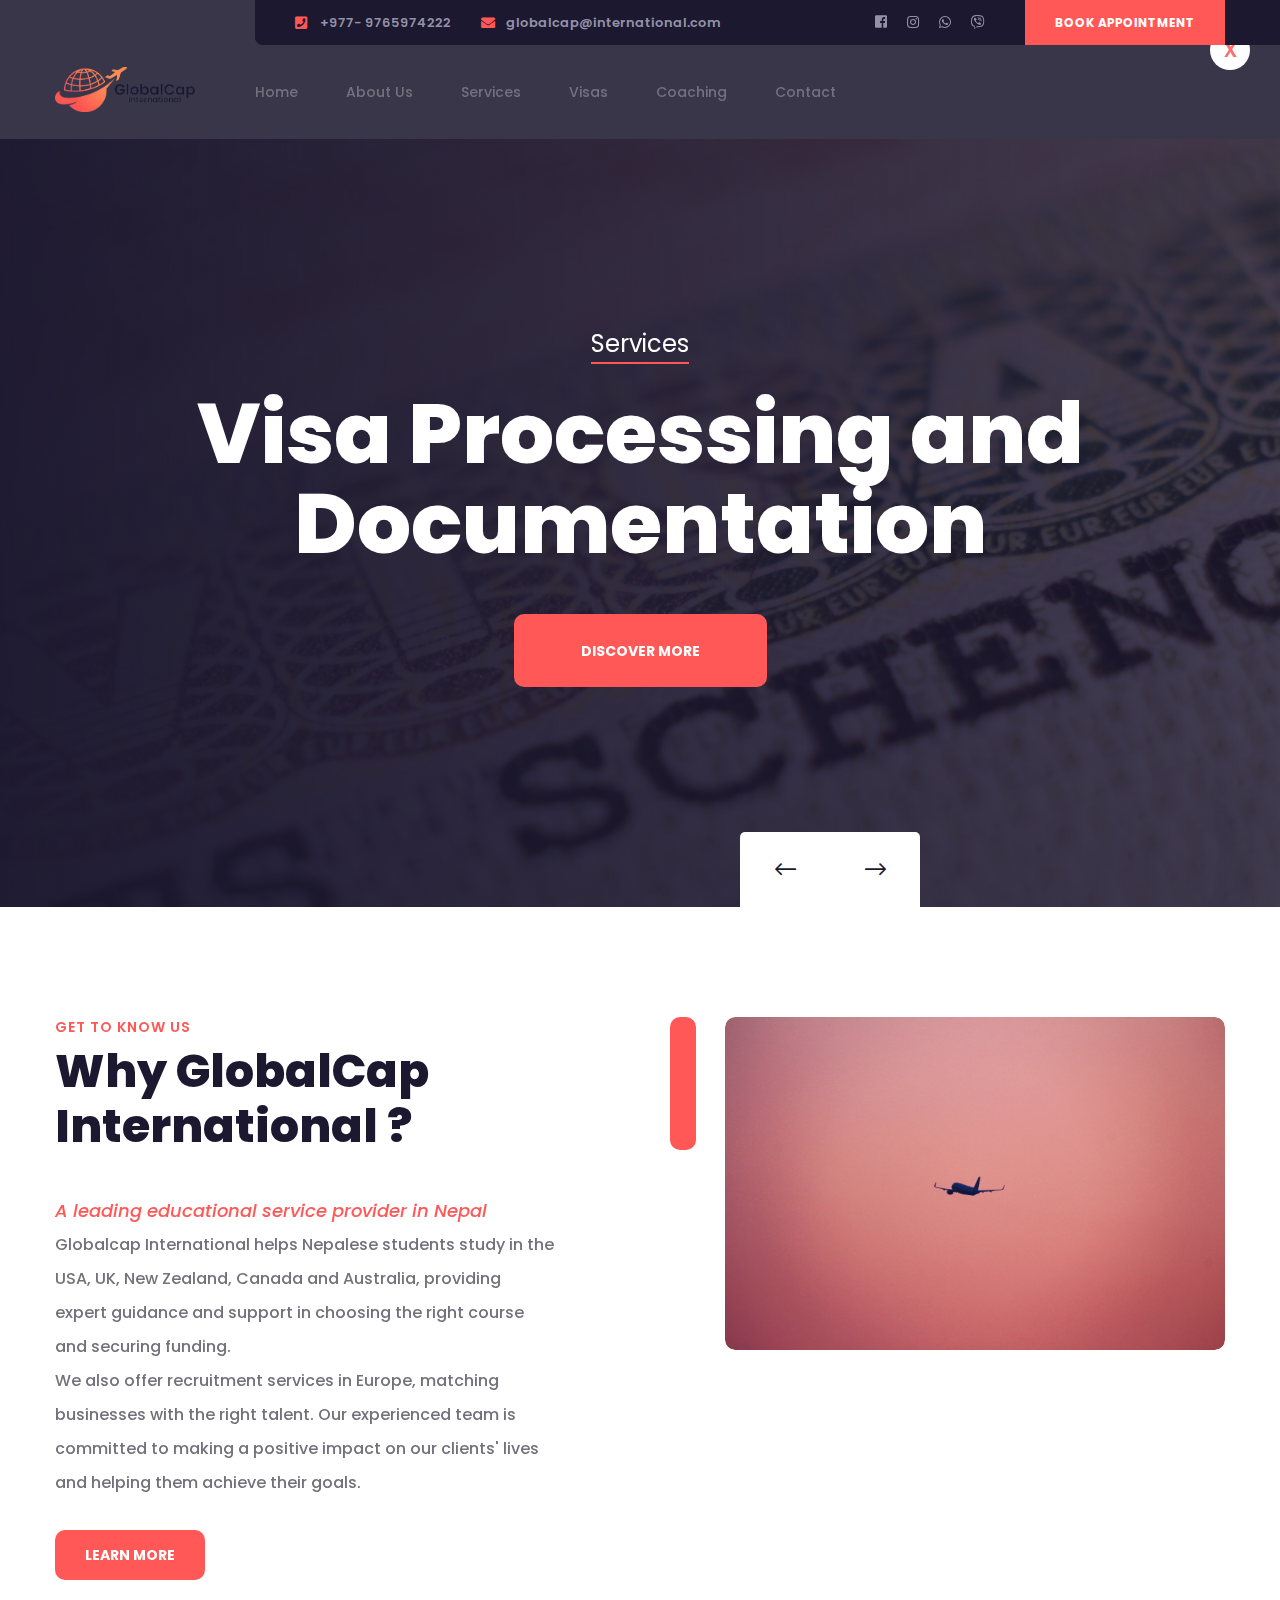
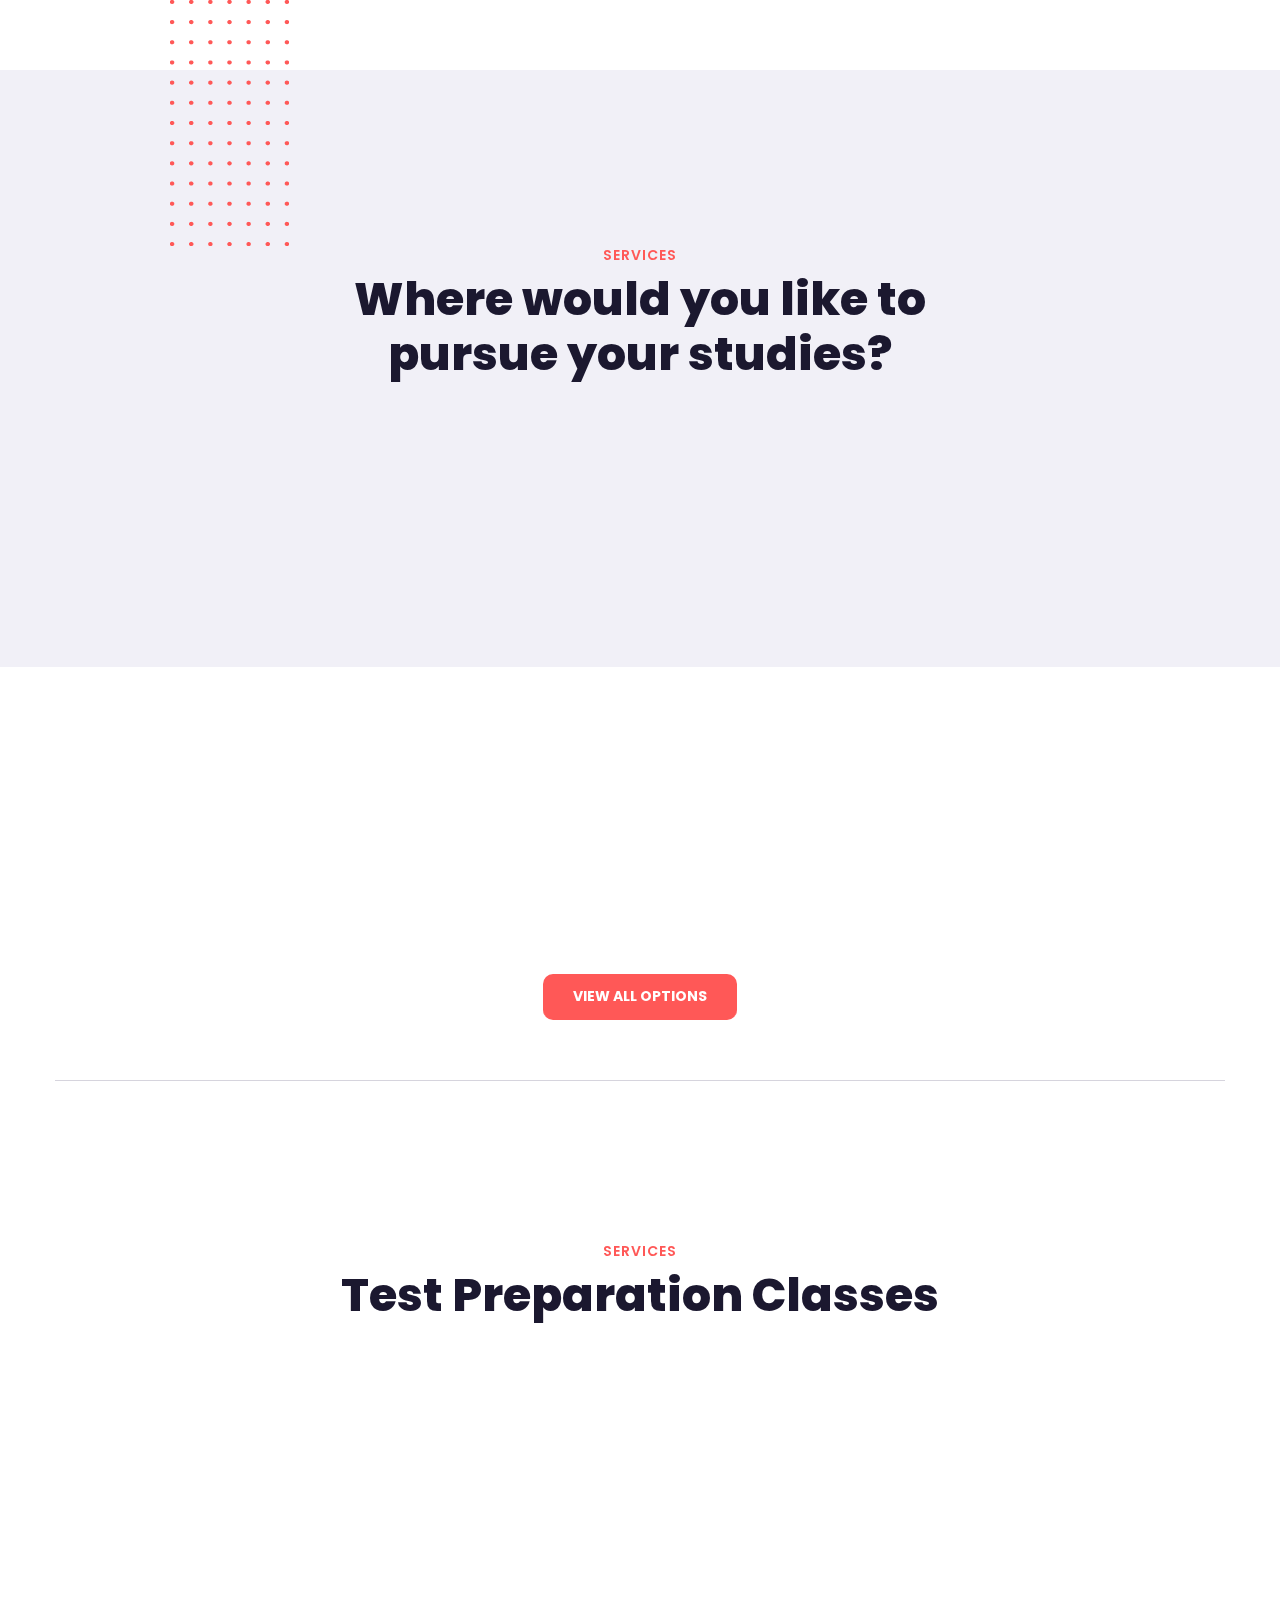
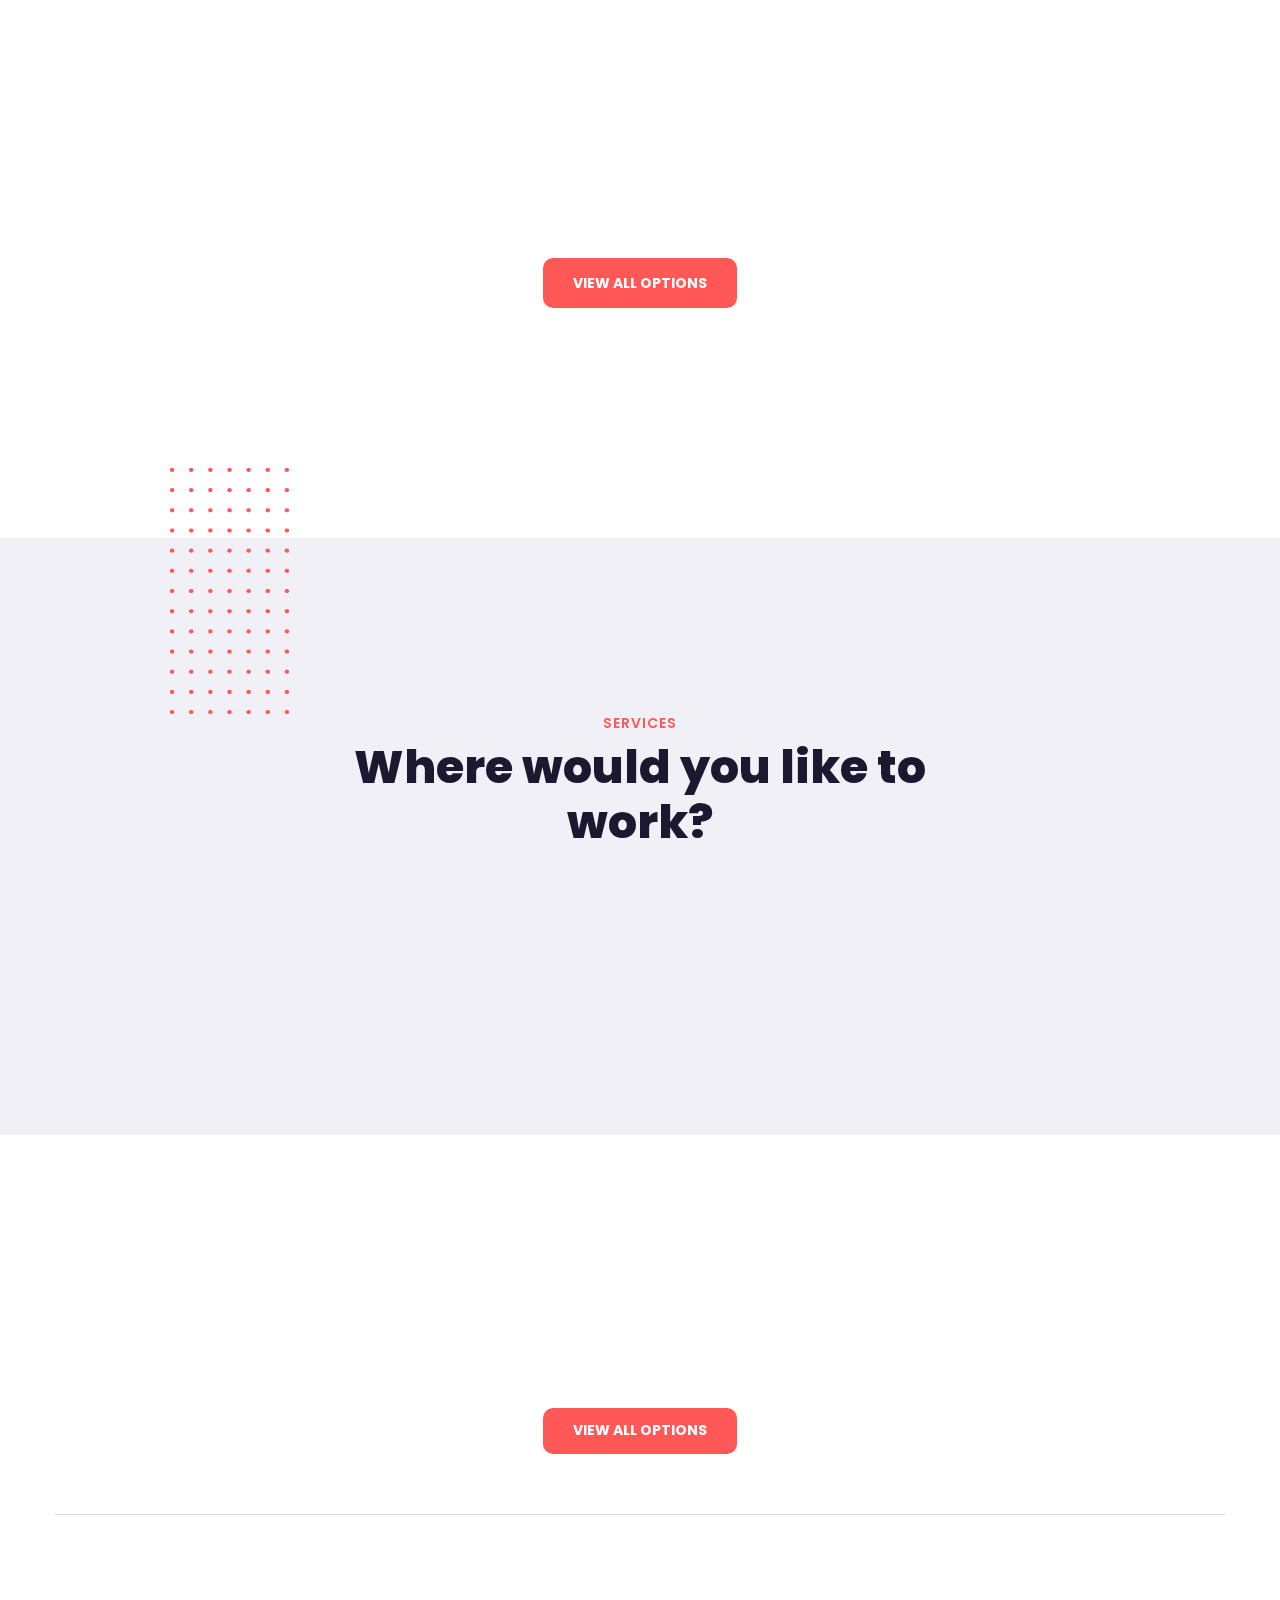
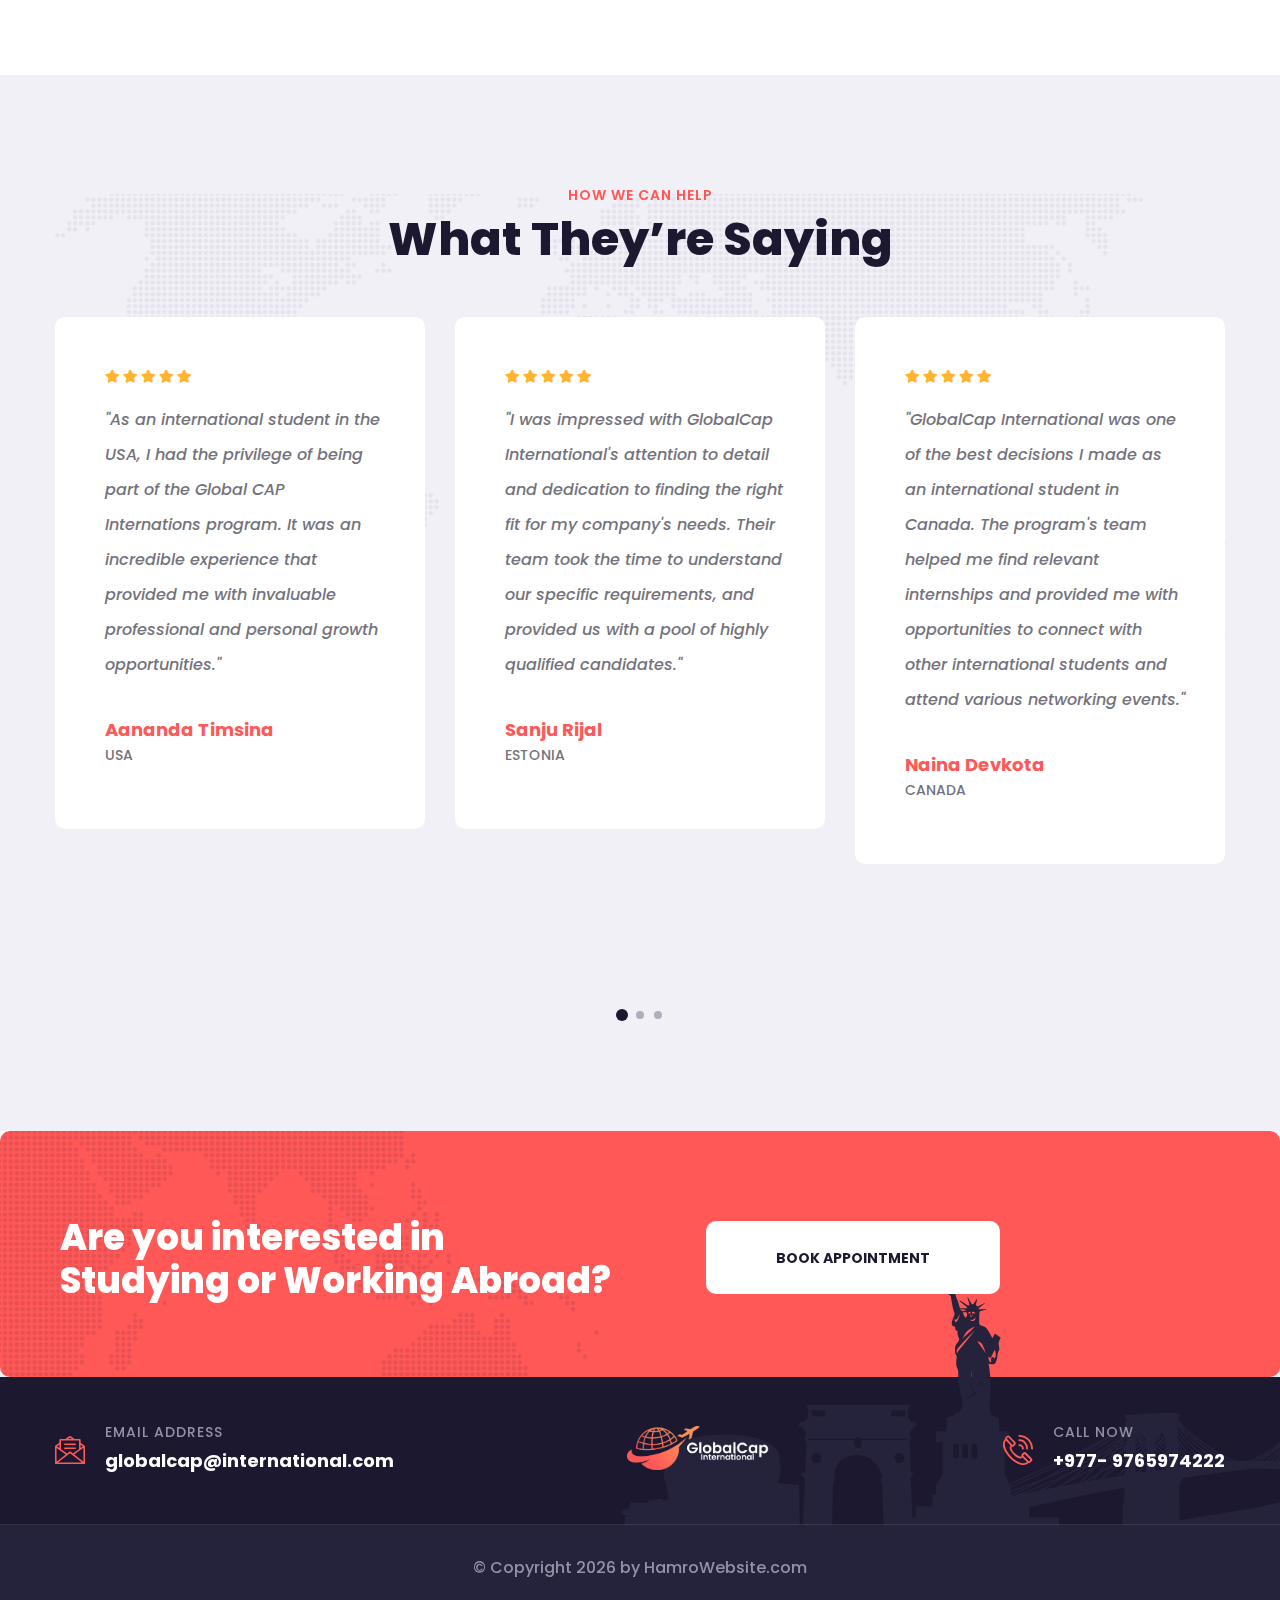
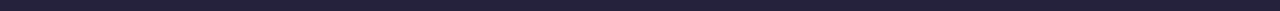
==== index.html @ 9d49ee73 "deployed" ====
<!DOCTYPE html>
<html lang="en">

<head>
    <meta charset="utf-8">
    <meta http-equiv="X-UA-Compatible" content="IE=edge">
    <meta name="viewport" content="width=device-width, initial-scale=1.0, maximum-scale=1.0, user-scalable=0">

    <title>GlobalCap International Pvt Ltd</title>

    <!-- Fav Icon -->
    <link rel="icon" href="assets/images/favicon.ico" type="image/x-icon">

    <!-- Google Fonts -->
    <link
        href="https://fonts.googleapis.com/css2?family=Poppins:ital,wght@0,300;0,400;0,500;0,600;0,700;0,800;0,900;1,300;1,400;1,500;1,600;1,700;1,800;1,900&display=swap"
        rel="stylesheet">

    <!-- Stylesheets -->
    <link href="assets/css/font-awesome-all.css" rel="stylesheet">
    <link href="assets/css/flaticon.css" rel="stylesheet">
    <link href="assets/css/owl.css" rel="stylesheet">
    <link href="assets/css/bootstrap.css" rel="stylesheet">
    <link href="assets/css/jquery.fancybox.min.css" rel="stylesheet">
    <link href="assets/css/animate.css" rel="stylesheet">
    <link href="assets/css/color.css" rel="stylesheet">
    <link href="assets/css/global.css" rel="stylesheet">
    <link href="assets/css/elpath.css" rel="stylesheet">
    <link href="assets/css/style.css" rel="stylesheet">
    <link href="assets/css/responsive.css" rel="stylesheet">

</head>


<!-- page wrapper -->

<body>

    <div class="boxed_wrapper">


        <!-- preloader -->
        <div class="loader-wrap">
            <div class="preloader">
                <div class="preloader-close">x</div>
                <div id="handle-preloader" class="handle-preloader">
                    <div class="animation-preloader">
                        <div class="spinner"></div>
                        <div class="txt-loading">
                            <span data-text-preloader="g" class="letters-loading">
                                g
                            </span>
                            <span data-text-preloader="l" class="letters-loading">
                                l
                            </span>
                            <span data-text-preloader="o" class="letters-loading">
                                o
                            </span>
                            <span data-text-preloader="b" class="letters-loading">
                                b
                            </span>
                            <span data-text-preloader="a" class="letters-loading">
                                a
                            </span>
                            <span data-text-preloader="l" class="letters-loading">
                                l
                            </span>
                            <span data-text-preloader="c" class="letters-loading">
                                c
                            </span>
                            <span data-text-preloader="a" class="letters-loading">
                                a
                            </span>
                            <span data-text-preloader="p" class="letters-loading">
                                p
                            </span>
                        </div>
                    </div>
                </div>
            </div>
        </div>
        <!-- preloader end -->



        <!-- main header -->
        <header class="main-header">
            <div class="auto-container">
                <!-- header-top -->
                <div class="header-top">
                    <div class="top-inner clearfix">
                        <div class="left-column pull-left">
                            <ul class="info-list clearfix">
                                <li><i class="fas fa-phone-square"></i><a href="tel:+9779851166993">+977-
                                        9765974222</a>
                                </li>
                                <li><i class="fas fa-envelope"></i><a
                                        href="mailto:needhelp@company.com">globalcap@international.com</a></li>
                            </ul>
                        </div>

                        <div class="right-column pull-right">
                            <ul class="social-links clearfix">
                                <li><a href="https://www.facebook.com/profile.php?id=100090061052007"><span
                                            class="fab fa-facebook-square"></span></a></li>
                                <li><a href="#"><span class="fab fa-instagram"></span></a></li>
                                <li><a href="https://wa.me/9779851166993"><span class="fab fa-whatsapp"></span></a></li>
                                <li><a href="viber://add?number=9779851166993"><span class="fab fa-viber"></span></a>
                                </li>
                            </ul>
                            <div class="btn-box"><a href="contact.html">Book Appointment</a></div>
                        </div>
                    </div>
                </div>
                <!-- header-lower -->
                <div class="header-lower">
                    <div class="outer-box clearfix">
                        <div class="logo-box">
                            <figure class="logo"><a href="index.html"><img src="assets/images/logo.png" alt=""></a>
                            </figure>
                        </div>
                        <div class="menu-area clearfix">
                            <!--Mobile Navigation Toggler-->
                            <div class="mobile-nav-toggler">
                                <i class="icon-bar"></i>
                                <i class="icon-bar"></i>
                                <i class="icon-bar"></i>
                            </div>
                            <nav class="main-menu navbar-expand-md navbar-light">
                                <div class="collapse navbar-collapse show clearfix" id="navbarSupportedContent">
                                    <ul class="navigation clearfix">
                                        <li><a href="index.html">Home</a></li>
                                        <li><a href="about.html">About Us</a></li>
                                        <li class="dropdown"><a href="#">Services</a>
                                            <ul>
                                                <li class="dropdown"><a href="#">For Students</a>
                                                    <ul>
                                                        <li><a href="coaching.html">Coaching</a>
                                                        </li>
                                                        <li><a href="venue_for_students.html">Venue for Students</a>
                                                        </li>
                                                        <li><a href="student_visa.html">Visa Assistance</a></li>
                                                    </ul>
                                                </li>
                                                <li class="dropdown"><a href="#">For Workers</a>
                                                    <ul>
                                                        <li><a href="work_in_european.html">Work in European
                                                                Countries</a></li>
                                                        <li><a href="work_visa.html">Visa Assistance</a></li>
                                                    </ul>
                                                </li>
                                            </ul>
                                        </li>
                                        <li class="dropdown"><a href="business_visa.html">Visas</a>
                                            <ul>
                                                <li><a href="business_visa.html">Business Visa</a></li>
                                                <li><a href="student_visa.html">Students Visa</a></li>
                                                <li><a href="work_visa.html">Work Visa</a></li>
                                                <li><a href="family_visa.html">Family Visa</a></li>
                                                <li><a href="tourist_visa.html">Tourists Visa</a></li>
                                            </ul>
                                        </li>
                                        <li><a href="coaching.html">Coaching</a>
                                        </li>
                                        <li><a href="contact.html">Contact</a></li>
                                    </ul>
                                </div>
                            </nav>
                        </div>
                    </div>
                </div>
            </div>

            <!--sticky Header-->
            <div class="sticky-header">
                <div class="auto-container">
                    <div class="outer-box clearfix">
                        <div class="logo-box pull-left">
                            <figure class="logo"><a href="index.html"><img src="assets/images/logo.png" alt=""></a>
                            </figure>
                        </div>
                        <div class="menu-area clearfix pull-right">
                            <nav class="main-menu clearfix">
                                <!--Keep This Empty / Menu will come through Javascript-->
                            </nav>
                        </div>
                    </div>
                </div>
            </div>
        </header>
        <!-- main-header end -->


        <!-- Mobile Menu  -->
        <div class="mobile-menu">
            <div class="menu-backdrop"></div>
            <div class="close-btn"><i class="fas fa-times"></i></div>

            <nav class="menu-box">
                <div class="nav-logo"><a href="index.html"><img src="assets/images/logo-2.png" alt="logo"
                            title="globalcap"></a>
                </div>
                <div class="menu-outer"><!--Here Menu Will Come Automatically Via Javascript / Same Menu as in Header-->
                </div>
                <div class="contact-info">
                    <h4>Contact Info</h4>
                    <ul>
                        <li>M9X2+RVM, Sleshmantak Street, Kathmandu 44600</li>
                        <li><a href="tel:+977 9851166993">
                                +977- 9851166993</a></li>
                        <li><a href="mailto:globalcap@international.com">globalcap@international.com</a></li>
                    </ul>
                </div>
                <div class="social-links">
                    <ul class="clearfix">
                        <li><a href="https://www.facebook.com/profile.php?id=100090061052007"><span
                                    class="fab fa-facebook-square"></span></a></li>
                        <li><a href="#"><span class="fab fa-instagram"></span></a></li>
                        <li><a href="https://wa.me/9779851166993"><span class="fab fa-whatsapp"></span></a></li>
                        <li><a href="viber://add?number=9779851166993"><span class="fab fa-viber"></span></a>
                    </ul>
                </div>
            </nav>
        </div><!-- End Mobile Menu -->


        <!-- banner-section -->
        <section class="banner-section centred p_relative">
            <div class="banner-carousel owl-theme owl-carousel owl-dots-none">


                <div class="slide-item p_relative pt_190 pb_220">
                    <div class="image-layer p_absolute" style="background-image:url(assets/images/banner/visa.jpg)">
                    </div>
                    <div class="auto-container">
                        <div class="content-box p_relative d_block z_5">
                            <h3 class="p_relative d_iblock fw_normal fs_24 lh_30 color-white pb_3 mb_25">Services</h3>
                            <h1 class="color-white d_block fs_85 lh_90 mb_45 fw_exbold">Visa Processing and
                                Documentation</h1>
                            <div class="btn-box clearfix">
                                <a href="service.html" class="theme-btn btn-one">discover more</a>
                            </div>
                        </div>
                    </div>
                </div>
                <div class="slide-item p_relative pt_190 pb_220">
                    <div class="image-layer p_absolute" style="background-image:url(assets/images/banner/test.jpg)">
                    </div>
                    <div class="auto-container">
                        <div class="content-box p_relative d_block z_5">
                            <h3 class="p_relative d_iblock fw_normal fs_24 lh_30 color-white pb_3 mb_25">Services</h3>
                            <h1 class="color-white d_block fs_85 lh_90 mb_45 fw_exbold">Best Test Preparation Classes
                            </h1>
                            <div class="btn-box clearfix">
                                <a href="service.html" class="theme-btn btn-one">discover more</a>
                            </div>

                        </div>
                    </div>
                </div>
                <div class="slide-item p_relative pt_190 pb_220">
                    <div class="image-layer p_absolute" style="background-image:url(assets/images/banner/work.jpg)">
                    </div>
                    <div class="auto-container">
                        <div class="content-box p_relative d_block z_5">
                            <h3 class="p_relative d_iblock fw_normal fs_24 lh_30 color-white pb_3 mb_25">Services</h3>
                            <h1 class="color-white d_block fs_85 lh_90 mb_45 fw_exbold">Working Abroad
                            </h1>
                            <div class="btn-box clearfix">
                                <a href="service.html" class="theme-btn btn-one">discover more</a>
                            </div>

                        </div>
                    </div>
                </div>
            </div>
        </section>
        <!-- banner-section end -->



        <!-- about-section -->
        <section class="about-section p_relative pt_110">

            <div class="auto-container">
                <div class="row clearfix">
                    <div class="col-lg-6 col-md-12 col-sm-12 content-column">
                        <div class="content_block_1">
                            <div class="content-box p_relative d_block mr_70 pb_90">
                                <div class="sec-title p_relative d_block mb_40">
                                    <span class="p_relative d_block fs_14 lh_20 fw_sbold theme-color mb_7">Get to know
                                        us</span>
                                    <h2 class="p_relative d_block lh_55 fw_exbold">Why GlobalCap International ?
                                    </h2>
                                </div>
                                <div class="text p_relative d_block mb_30">
                                    <h5 class="fs_18 fw_medium theme-color">A leading educational service provider
                                        in Nepal</h5>
                                    <p>Globalcap International helps Nepalese students study in the USA, UK, New
                                        Zealand, Canada and Australia, providing expert guidance and support in choosing
                                        the
                                        right course and securing funding. </p>
                                    <p>We also offer recruitment services in Europe,
                                        matching businesses with the right talent. Our experienced team is committed to
                                        making a positive impact on our clients' lives and helping them achieve their
                                        goals.</p>

                                </div>
                                <a href="#" class="theme-btn btn-one">Learn More</a>
                            </div>
                        </div>
                    </div>
                    <div class="col-lg-6 col-md-12 col-sm-12 image-column">
                        <div class="image_block_1">
                            <div class="image-box p_relative d_block pl_70">
                                <figure class="image p_relative d_block image-1 b_radius_10 tran_5"><img
                                        src="assets/images/resource/about-1.jpg" alt=""></figure>
                            </div>
                        </div>
                    </div>
                </div>
            </div>
        </section>
        <!-- about-section end -->
        <!-- service-section -->
        <section class="service-section p_relative pt_175 pb_110">
            <div class="pattern-layer p_absolute l_170" style="background-image: url(assets/images/shape/shape-2.png);">
            </div>
            <div class="bg-layer p_absolute l_0 t_0"></div>
            <div class="auto-container">
                <div class="inner-container p_relative pb_60 mb_50">
                    <div class="sec-title p_relative d_block mb_40 centred">
                        <span class="p_relative d_block fs_14 lh_20 fw_sbold theme-color mb_7">Services</span>
                        <h2 class="p_relative d_block lh_55 fw_exbold">Where would you like to <br />pursue your
                            studies?</h2>
                    </div>
                    <div class="row clearfix mb_45">
                        <div class="col-lg-4 col-md-6 col-sm-12 service-block">
                            <div class="service-block-one wow fadeInUp animated" data-wow-delay="00ms"
                                data-wow-duration="1500ms">
                                <div class="inner-box p_relative d_block b_radius_10">
                                    <figure class="image-box p_relative d_block"><img
                                            src="assets/images/resource/service-1.jpg" alt="skilled and unskilled">
                                    </figure>
                                    <div class="lower-content p_relative d_block pt_25 pr_30 pb_30 pl_40">

                                        <h3 class="d_block fs_24 lh_30 mb_25"><a href="#"
                                                class="d_iblock black-color hov-color">Study in USA</a></h3>
                                        <p class="mb_15">USA is the top-most choice for international students who wish
                                            to pursue an Bachelors or MS degree abroad.
                                        </p>
                                    </div>
                                </div>
                            </div>
                        </div>
                        <div class="col-lg-4 col-md-6 col-sm-12 service-block">
                            <div class="service-block-one wow fadeInUp animated" data-wow-delay="300ms"
                                data-wow-duration="1500ms">
                                <div class="inner-box p_relative d_block b_radius_10">
                                    <figure class="image-box p_relative d_block"><img
                                            src="assets/images/resource/service-2.jpg" alt="adminstrative"></figure>
                                    <div class="lower-content p_relative d_block pt_25 pr_30 pb_30 pl_40">
                                        <h3 class="d_block fs_24 lh_30 mb_25"><a href="#"
                                                class="d_iblock black-color hov-color">Study in Canada</a></h3>
                                        <p class="mb_15">Canada has become a centre of attraction for Nepali students
                                            due to the favourable climate for living and studies.</p>
                                    </div>
                                </div>
                            </div>
                        </div>
                        <div class="col-lg-4 col-md-6 col-sm-12 service-block">
                            <div class="service-block-one wow fadeInUp animated" data-wow-delay="600ms"
                                data-wow-duration="1500ms">
                                <div class="inner-box p_relative d_block b_radius_10">
                                    <figure class="image-box p_relative d_block"><img
                                            src="assets/images/resource/service-3.jpg" alt="professional"></figure>
                                    <div class="lower-content p_relative d_block pt_25 pr_30 pb_30 pl_40">
                                        <h3 class="d_block fs_24 lh_30 mb_25"><a href="#"
                                                class="d_iblock black-color hov-color">Study in Australia</a></h3>
                                        <p class="mb_15">Australia is a safe place to study and live for international
                                            students. In fact, it is home to some of the liveable cities in the world.
                                        </p>
                                    </div>
                                </div>
                            </div>
                        </div>
                    </div>

                    <div class="more-text centred "> <a href="venue_for_students.html" class="theme-btn btn-one">View
                            all Options</a></a>
                    </div>
                </div>
        </section>

        <!-- coaching-section -->
        <section class="coaching-section p_relative pb_120">
            <div class="auto-container">
                <div class="inner-container p_relative pb_60 mb_50">
                    <div class="sec-title p_relative d_block mb_40 centred">
                        <span class="p_relative d_block fs_14 lh_20 fw_sbold theme-color mb_7">Services</span>
                        <h2 class="p_relative d_block lh_55 fw_exbold">Test Preparation Classes</h2>
                    </div>
                    <div class="row clearfix">
                        <div class="col-lg-4 col-md-6 col-sm-12 coaching-block">
                            <div class="coaching-block-one wow fadeInUp animated" data-wow-delay="00ms"
                                data-wow-duration="1500ms">
                                <div class="inner-box p_relative d_block mb_30">
                                    <figure class="image-box p_relative d_block b_radius_10"><img
                                            src="assets/images/citizenshiptest.jpg" alt=""></figure>
                                    <div class="text p_absolute pl_50 b_45 z_1 tran_5">
                                        <h3 class="p_relative d_iblock fs_24 lh_30"><a href="#"
                                                class="p_relative pt_16 d_iblock color-white hov-color">GRE</a>
                                        </h3>
                                    </div>
                                    <div class="overlay-content p_absolute pl_50 pr_40 z_1 tran_5">
                                        <h3 class="p_relative d_iblock fs_24 lh_30 mb_2"><a href="#"
                                                class="p_relative pt_16 d_iblock color-white hov-color">GRE
                                            </a>
                                        </h3>
                                        <p class="fs_16 lh_30 color-white mb_8">The Graduate Record Examinations is a
                                            standardized test that is an admissions requirement for many graduate
                                            schools in the United States and Canada and a few other countries</p>

                                    </div>
                                </div>
                            </div>
                        </div>
                        <div class="col-lg-4 col-md-6 col-sm-12 coaching-block">
                            <div class="coaching-block-one wow fadeInUp animated" data-wow-delay="200ms"
                                data-wow-duration="1500ms">
                                <div class="inner-box p_relative d_block mb_30">
                                    <figure class="image-box p_relative d_block b_radius_10"><img
                                            src="assets/images/tofel.jpg" alt=""></figure>
                                    <div class="text p_absolute pl_50 b_45 z_1 tran_5">
                                        <h3 class="p_relative d_iblock fs_24 lh_30"><a href="#"
                                                class="p_relative pt_16 d_iblock color-white hov-color">TOEFL</a></h3>
                                    </div>
                                    <div class="overlay-content p_absolute pl_50 pr_40 z_1 tran_5">
                                        <h3 class="p_relative d_iblock fs_24 lh_30 mb_2"><a href="#"
                                                class="p_relative pt_16 d_iblock color-white hov-color">TOEFL</a></h3>
                                        <p class="fs_16 lh_30 color-white mb_8">"TOEFL" which stands for Test of English
                                            as
                                            a Foreign Language. It is a standardized test used to evaluate the English
                                            proficiency of non-native speakers who want to enroll in English-speaking
                                            universities or other academic institutions.</p>
                                    </div>
                                </div>
                            </div>
                        </div>
                        <div class="col-lg-4 col-md-6 col-sm-12 coaching-block">
                            <div class="coaching-block-one wow fadeInUp animated" data-wow-delay="400ms"
                                data-wow-duration="1500ms">
                                <div class="inner-box p_relative d_block mb_30">
                                    <figure class="image-box p_relative d_block b_radius_10"><img
                                            src="assets/images/ietls.jpg" alt=""></figure>
                                    <div class="text p_absolute pl_50 b_45 z_1 tran_5">
                                        <h3 class="p_relative d_iblock fs_24 lh_30"><a href="#"
                                                class="p_relative pt_16 d_iblock color-white hov-color">IELTS</a>
                                        </h3>
                                    </div>
                                    <div class="overlay-content p_absolute pl_50 pr_40 z_1 tran_5">
                                        <h3 class="p_relative d_iblock fs_24 lh_30 mb_2"><a href="#"
                                                class="p_relative pt_16 d_iblock color-white hov-color">IELTS</a>
                                        </h3>
                                        <p class="fs_16 lh_30 color-white mb_8">"IELTS" which stands for International
                                            English Language Testing System. It is a standardized test that assesses the
                                            language proficiency of non-native English speakers who need to study, work,
                                            or
                                            immigrate in English-speaking countries. The test measures proficiency in
                                            four
                                            areas: Listening, Reading, Writing, and Speaking.</p>
                                    </div>
                                </div>
                            </div>
                        </div>
                    </div>
                    <!-- Button -->
                    <div class="more-text centred "> <a href="coaching.html" class="theme-btn btn-one">View all
                            Options</a></a>
                    </div>
                </div>
            </div>
        </section>
        <!-- coaching-section end -->
        <!-- service-section -->
        <section class="service-section p_relative pt_175 pb_110">
            <div class="pattern-layer p_absolute l_170" style="background-image: url(assets/images/shape/shape-2.png);">
            </div>
            <div class="bg-layer p_absolute l_0 t_0"></div>
            <div class="auto-container">
                <div class="inner-container p_relative pb_60 mb_50">
                    <div class="sec-title p_relative d_block mb_40 centred">
                        <span class="p_relative d_block fs_14 lh_20 fw_sbold theme-color mb_7">Services</span>
                        <h2 class="p_relative d_block lh_55 fw_exbold">Where would you like to <br />work?</h2>
                    </div>
                    <div class="row clearfix mb_45">
                        <div class="col-lg-4 col-md-6 col-sm-12 service-block">
                            <div class="service-block-one wow fadeInUp animated" data-wow-delay="00ms"
                                data-wow-duration="1500ms">
                                <div class="inner-box p_relative d_block b_radius_10">
                                    <figure class="image-box p_relative d_block"><img
                                            src="assets/images/resource/france.jpg" alt="skilled and unskilled">
                                    </figure>
                                    <div class="lower-content p_relative d_block pt_25 pr_30 pb_30 pl_40">

                                        <h3 class="d_block fs_24 lh_30 mb_25"><a href="#"
                                                class="d_iblock black-color hov-color">Work in France</a></h3>
                                        <p class="mb_15">
                                            Not only is France an excellent place to work and live, but it is also an
                                            excellent place to retire.
                                        </p>
                                    </div>
                                </div>
                            </div>
                        </div>
                        <div class="col-lg-4 col-md-6 col-sm-12 service-block">
                            <div class="service-block-one wow fadeInUp animated" data-wow-delay="300ms"
                                data-wow-duration="1500ms">
                                <div class="inner-box p_relative d_block b_radius_10">
                                    <figure class="image-box p_relative d_block"><img
                                            src="assets/images/resource/germany.jpg" alt="adminstrative"></figure>
                                    <div class="lower-content p_relative d_block pt_25 pr_30 pb_30 pl_40">
                                        <h3 class="d_block fs_24 lh_30 mb_25"><a href="#"
                                                class="d_iblock black-color hov-color">Work in Germany</a></h3>
                                        <p class="mb_15">The German market offers opportunities
                                            for employers to find talent to add value to their teams. </p>
                                    </div>
                                </div>
                            </div>
                        </div>
                        <div class="col-lg-4 col-md-6 col-sm-12 service-block">
                            <div class="service-block-one wow fadeInUp animated" data-wow-delay="600ms"
                                data-wow-duration="1500ms">
                                <div class="inner-box p_relative d_block b_radius_10">
                                    <figure class="image-box p_relative d_block"><img
                                            src="assets/images/resource/italy.jpg" alt="professional"></figure>
                                    <div class="lower-content p_relative d_block pt_25 pr_30 pb_30 pl_40">
                                        <h3 class="d_block fs_24 lh_30 mb_25"><a href="#"
                                                class="d_iblock black-color hov-color">Work in Italy</a></h3>
                                        <p class="mb_15">The fifth-most visited country in the world offers a high
                                            standard of living and many job offers for
                                            foreigners.
                                        </p>
                                    </div>
                                </div>
                            </div>
                        </div>
                    </div>

                    <div class="more-text centred "> <a href="work_in_european.html" class="theme-btn btn-one">View all
                            Options</a></a>
                    </div>
                </div>
        </section>






        <!-- testimonial-section -->
        <section class="testimonial-section p_relative pt_110 pb_100 bg-color-2">
            <div class="pattern-layer p_absolute l_0 t_0"
                style="background-image: url(assets/images/shape/shape-3.png);"></div>
            <div class="auto-container">
                <div class="sec-title p_relative d_block mb_50 centred">
                    <span class="p_relative d_block fs_14 lh_20 fw_sbold theme-color mb_7">how we can help</span>
                    <h2 class="p_relative d_block lh_55 fw_exbold">What They’re Saying</h2>
                </div>
                <div class="three-item-carousel owl-carousel owl-theme owl-nav-none">
                    <div class="testimonial-block-one">
                        <div class="inner-box p_relative d_block bg-white pt_50 pr_40 pb_50 pl_50 b_radius_10">
                            <div class="quote"><span>“</span></div>
                            <ul class="rating clearfix p_relative d_block mb_15">
                                <li class="p_relative d_iblock pull-left fs_13 lh_20 mr_3"><i class="fa fa-star"></i>
                                </li>
                                <li class="p_relative d_iblock pull-left fs_13 lh_20 mr_3"><i class="fa fa-star"></i>
                                </li>
                                <li class="p_relative d_iblock pull-left fs_13 lh_20 mr_3"><i class="fa fa-star"></i>
                                </li>
                                <li class="p_relative d_iblock pull-left fs_13 lh_20 mr_3"><i class="fa fa-star"></i>
                                </li>
                                <li class="p_relative d_iblock pull-left fs_13 lh_20 mr_3"><i class="fa fa-star"></i>
                                </li>
                            </ul>
                            <div class="text p_relative d_block mb_20">
                                <p>"As an international student in the USA, I had the privilege of being part of the
                                    Global CAP Internations program. It was an incredible experience that provided me
                                    with invaluable professional and personal growth opportunities."</p>
                            </div>
                            <div class="author-box p_relative d_block pt_13 pb_14">
                                <h5 class="d_block fs_18 lh_30 theme-color">Aananda Timsina</h5>
                                <span class="designation d_block fs_14 lh_20 fw_medium">USA</span>
                            </div>
                        </div>
                    </div>
                    <div class="testimonial-block-one">
                        <div class="inner-box p_relative d_block bg-white pt_50 pr_40 pb_50 pl_50 b_radius_10">
                            <div class="quote"><span>“</span></div>
                            <ul class="rating clearfix p_relative d_block mb_15">
                                <li class="p_relative d_iblock pull-left fs_13 lh_20 mr_3"><i class="fa fa-star"></i>
                                </li>
                                <li class="p_relative d_iblock pull-left fs_13 lh_20 mr_3"><i class="fa fa-star"></i>
                                </li>
                                <li class="p_relative d_iblock pull-left fs_13 lh_20 mr_3"><i class="fa fa-star"></i>
                                </li>
                                <li class="p_relative d_iblock pull-left fs_13 lh_20 mr_3"><i class="fa fa-star"></i>
                                </li>
                                <li class="p_relative d_iblock pull-left fs_13 lh_20 mr_3"><i class="fa fa-star"></i>
                                </li>
                            </ul>
                            <div class="text p_relative d_block mb_20">
                                <p>"I was impressed with GlobalCap International's attention to detail and dedication to
                                    finding the right fit for my company's needs. Their team took the time to understand
                                    our specific requirements, and provided us with a pool of highly qualified
                                    candidates."
                            </div>
                            <div class="author-box p_relative d_block pt_13 pb_14">
                                <h5 class="d_block fs_18 lh_30 theme-color">Sanju Rijal</h5>
                                <span class="designation d_block fs_14 lh_20 fw_medium">Estonia</span>
                            </div>
                        </div>
                    </div>
                    <div class="testimonial-block-one">
                        <div class="inner-box p_relative d_block bg-white pt_50 pr_40 pb_50 pl_50 b_radius_10">
                            <div class="quote"><span>“</span></div>
                            <ul class="rating clearfix p_relative d_block mb_15">
                                <li class="p_relative d_iblock pull-left fs_13 lh_20 mr_3"><i class="fa fa-star"></i>
                                </li>
                                <li class="p_relative d_iblock pull-left fs_13 lh_20 mr_3"><i class="fa fa-star"></i>
                                </li>
                                <li class="p_relative d_iblock pull-left fs_13 lh_20 mr_3"><i class="fa fa-star"></i>
                                </li>
                                <li class="p_relative d_iblock pull-left fs_13 lh_20 mr_3"><i class="fa fa-star"></i>
                                </li>
                                <li class="p_relative d_iblock pull-left fs_13 lh_20 mr_3"><i class="fa fa-star"></i>
                                </li>
                            </ul>
                            <div class="text p_relative d_block mb_20">
                                <p>"GlobalCap International was one of the best decisions I made as an
                                    international student in Canada. The program's team helped me find relevant
                                    internships and provided me with opportunities to connect with other international
                                    students and attend various networking events."</p>
                            </div>
                            <div class="author-box p_relative d_block pt_13 pb_14">
                                <h5 class="d_block fs_18 lh_30 theme-color">Naina Devkota</h5>
                                <span class="designation d_block fs_14 lh_20 fw_medium">Canada</span>
                            </div>
                        </div>
                    </div>
                    <div class="testimonial-block-one">
                        <div class="inner-box p_relative d_block bg-white pt_50 pr_40 pb_50 pl_50 b_radius_10">
                            <div class="quote"><span>“</span></div>
                            <ul class="rating clearfix p_relative d_block mb_15">
                                <li class="p_relative d_iblock pull-left fs_13 lh_20 mr_3"><i class="fa fa-star"></i>
                                </li>
                                <li class="p_relative d_iblock pull-left fs_13 lh_20 mr_3"><i class="fa fa-star"></i>
                                </li>
                                <li class="p_relative d_iblock pull-left fs_13 lh_20 mr_3"><i class="fa fa-star"></i>
                                </li>
                                <li class="p_relative d_iblock pull-left fs_13 lh_20 mr_3"><i class="fa fa-star"></i>
                                </li>
                                <li class="p_relative d_iblock pull-left fs_13 lh_20 mr_3"><i class="fa fa-star"></i>
                                </li>
                            </ul>
                            <div class="text p_relative d_block mb_20">
                                <p>"I had a seamless experience working with GlobalCap International for my visa and
                                    immigration needs. Their team was knowledgeable, responsive, and provided me with
                                    clear guidance throughout the entire process. Thanks to their help, I was able to
                                    successfully secure a work permit and start my new job in Romania."</p>
                            </div>
                            <div class="author-box p_relative d_block pt_13 pb_14">
                                <h5 class="d_block fs_18 lh_30 theme-color">Trilok Timalsina</h5>
                                <span class="designation d_block fs_14 lh_20 fw_medium">Romania</span>
                            </div>
                        </div>
                    </div>
                    <div class="testimonial-block-one">
                        <div class="inner-box p_relative d_block bg-white pt_50 pr_40 pb_50 pl_50 b_radius_10">
                            <div class="quote"><span>“</span></div>
                            <ul class="rating clearfix p_relative d_block mb_15">
                                <li class="p_relative d_iblock pull-left fs_13 lh_20 mr_3"><i class="fa fa-star"></i>
                                </li>
                                <li class="p_relative d_iblock pull-left fs_13 lh_20 mr_3"><i class="fa fa-star"></i>
                                </li>
                                <li class="p_relative d_iblock pull-left fs_13 lh_20 mr_3"><i class="fa fa-star"></i>
                                </li>
                                <li class="p_relative d_iblock pull-left fs_13 lh_20 mr_3"><i class="fa fa-star"></i>
                                </li>
                                <li class="p_relative d_iblock pull-left fs_13 lh_20 mr_3"><i class="fa fa-star"></i>
                                </li>
                            </ul>
                            <div class="text p_relative d_block mb_20">
                                <p>"GlobalCap International's expertise in visa and immigration services was invaluable
                                    to me when I was looking to move to New Zealand. Their team provided me with clear
                                    guidance and support throughout the entire application process, and I am now happily
                                    settled in my new home. I would highly recommend their services to anyone looking to
                                    immigrate to a new country.</p>
                            </div>
                            <div class="author-box p_relative d_block pt_13 pb_14">
                                <h5 class="d_block fs_18 lh_30 theme-color">Satish Shrestha</h5>
                                <span class="designation d_block fs_14 lh_20 fw_medium">New Zealand</span>
                            </div>
                        </div>
                    </div>
                    <div class="testimonial-block-one">
                        <div class="inner-box p_relative d_block bg-white pt_50 pr_40 pb_50 pl_50 b_radius_10">
                            <div class="quote"><span>“</span></div>
                            <ul class="rating clearfix p_relative d_block mb_15">
                                <li class="p_relative d_iblock pull-left fs_13 lh_20 mr_3"><i class="fa fa-star"></i>
                                </li>
                                <li class="p_relative d_iblock pull-left fs_13 lh_20 mr_3"><i class="fa fa-star"></i>
                                </li>
                                <li class="p_relative d_iblock pull-left fs_13 lh_20 mr_3"><i class="fa fa-star"></i>
                                </li>
                                <li class="p_relative d_iblock pull-left fs_13 lh_20 mr_3"><i class="fa fa-star"></i>
                                </li>
                                <li class="p_relative d_iblock pull-left fs_13 lh_20 mr_3"><i class="fa fa-star"></i>
                                </li>
                            </ul>
                            <div class="text p_relative d_block mb_20">
                                <p>"GlobalCap International is a reliable and trustworthy partner for all our
                                    recruitment needs. Their team is responsive, knowledgeable, and always goes the
                                    extra mile to ensure that we are satisfied with their services. We would highly
                                    recommend their services to any company looking to recruit top talent from Nepal."
                                </p>
                            </div>
                            <div class="author-box p_relative d_block pt_13 pb_14">
                                <h5 class="d_block fs_18 lh_30 theme-color">Govinda Basnet</h5>
                                <span class="designation d_block fs_14 lh_20 fw_medium">Hungary</span>
                            </div>
                        </div>
                    </div>
                    <div class="testimonial-block-one">
                        <div class="inner-box p_relative d_block bg-white pt_50 pr_40 pb_50 pl_50 b_radius_10">
                            <div class="quote"><span>“</span></div>
                            <ul class="rating clearfix p_relative d_block mb_15">
                                <li class="p_relative d_iblock pull-left fs_13 lh_20 mr_3"><i class="fa fa-star"></i>
                                </li>
                                <li class="p_relative d_iblock pull-left fs_13 lh_20 mr_3"><i class="fa fa-star"></i>
                                </li>
                                <li class="p_relative d_iblock pull-left fs_13 lh_20 mr_3"><i class="fa fa-star"></i>
                                </li>
                                <li class="p_relative d_iblock pull-left fs_13 lh_20 mr_3"><i class="fa fa-star"></i>
                                </li>
                                <li class="p_relative d_iblock pull-left fs_13 lh_20 mr_3"><i class="fa fa-star"></i>
                                </li>
                            </ul>
                            <div class="text p_relative d_block mb_20">
                                <p>"I highly recommend GlobalCap International to anyone looking for a job abroad. They
                                    helped me with every step of the visa process and provided me with valuable
                                    resources to prepare for my new job. Their team is very knowledgeable and friendly,
                                    and they truly care about their clients' success."</p>
                            </div>
                            <div class="author-box p_relative d_block pt_13 pb_14">
                                <h5 class="d_block fs_18 lh_30 theme-color"> Nisha Tamang</h5>
                                <span class="designation d_block fs_14 lh_20 fw_medium">Norway</span>
                            </div>
                        </div>
                    </div>
                    <div class="testimonial-block-one">
                        <div class="inner-box p_relative d_block bg-white pt_50 pr_40 pb_50 pl_50 b_radius_10">
                            <div class="quote"><span>“</span></div>
                            <ul class="rating clearfix p_relative d_block mb_15">
                                <li class="p_relative d_iblock pull-left fs_13 lh_20 mr_3"><i class="fa fa-star"></i>
                                </li>
                                <li class="p_relative d_iblock pull-left fs_13 lh_20 mr_3"><i class="fa fa-star"></i>
                                </li>
                                <li class="p_relative d_iblock pull-left fs_13 lh_20 mr_3"><i class="fa fa-star"></i>
                                </li>
                                <li class="p_relative d_iblock pull-left fs_13 lh_20 mr_3"><i class="fa fa-star"></i>
                                </li>
                                <li class="p_relative d_iblock pull-left fs_13 lh_20 mr_3"><i class="fa fa-star"></i>
                                </li>
                            </ul>
                            <div class="text p_relative d_block mb_20">
                                <p>"GlobalCap International exceeded my expectations in every way. They were able to
                                    secure a job for me within a few weeks of my initial contact with them, and they
                                    provided me with all the information and support I needed to make the transition to
                                    my new job as smooth as possible."</p>
                            </div>
                            <div class="author-box p_relative d_block pt_13 pb_14">
                                <h5 class="d_block fs_18 lh_30 theme-color">Bikram Gurung</h5>
                                <span class="designation d_block fs_14 lh_20 fw_medium">San Marino</span>
                            </div>
                        </div>
                    </div>
                </div>
            </div>
        </section>
        <!-- testimonial-section end -->



        <!-- cta-section -->
        <section class="cta-section p_relative">
            <div class="bg-layer bg-color-2 p_absolute l_0 b_0"></div>
            <div class="auto-coAre You Looking <br> For Work Abroad?ntainer">
                <div class="inner-container p_relative d_block theme-color-bg b_radius_10 pt_85 pb_75 pl_60 clearfix">
                    <div class="pattern-layer p_absolute l_0 t_0"
                        style="background-image: url(assets/images/shape/shape-4.png);"></div>
                    <div class="text pull-left">
                        <h2 class="d_block fw_exbold color-white">Are you interested in<br> Studying or Working Abroad?
                        </h2>
                    </div>
                    <div class="btn-box pull-right mt_5">
                        <a href="contact.html" class="theme-btn">book appointment</a>
                    </div>
                </div>
            </div>
        </section>
        <!-- cta-section end -->


        <!-- main-footer -->
        <section class="main-footer">
            <div class="image-layer p_absolute r_0 b_0" style="background-image: url(assets/images/shape/shape-5.png);">
            </div>
            <div class="footer-top">
                <div class="auto-container">
                    <div class="top-inner">
                        <div class="info-box">
                            <div class="icon-box"><i class="flaticon-message"></i></div>
                            <span>Email address</span>
                            <h5><a href="mailto:needhelp@company.com">globalcap@international.com</a></h5>
                        </div>
                        <figure class="footer-logo"><a href="index.html"><img src="assets/images/logo-2.png" alt=""></a>
                        </figure>
                        <div class="info-box">
                            <div class="icon-box"><i class="flaticon-phone-call"></i></div>
                            <span>Call now</span>
                            <h5><a href="tel:12463330079">
                                    +977- 9765974222</a></h5>
                        </div>
                    </div>
                </div>
            </div>

            <div class="footer-bottom">
                <div class="copyright centred">
                    <p>&copy; Copyright
                        <script>document.write(new Date().getFullYear())</script>
                        by <a href="#">HamroWebsite</a>.com
                    </p>
                </div>
            </div>
        </section>
        <!-- main-footer end -->


        <!--Scroll to top-->
        <button class="scroll-top scroll-to-target" data-target="html">
            <span class="fal fa-long-arrow-up"></span>
        </button>
    </div>


    <!-- jequery plugins -->
    <script src="assets/js/jquery.js"></script>
    <script src="assets/js/popper.min.js"></script>
    <script src="assets/js/bootstrap.min.js"></script>
    <script src="assets/js/owl.js"></script>
    <script src="assets/js/wow.js"></script>
    <script src="assets/js/validation.js"></script>
    <script src="assets/js/jquery.fancybox.js"></script>
    <script src="assets/js/appear.js"></script>
    <script src="assets/js/scrollbar.js"></script>

    <!-- main-js -->
    <script src="assets/js/script.js"></script>

</body><!-- End of .page_wrapper -->

</html>
---- assets/css/flaticon.css ----
@font-face {
    font-family: "flaticon";
    src: url("../fonts/flaticon.ttf?6e11236a8a69b72d079a0bce1a2833cd") format("truetype"),
        url("../fonts/flaticon.woff?6e11236a8a69b72d079a0bce1a2833cd") format("woff"),
        url("../fonts/flaticon.woff2?6e11236a8a69b72d079a0bce1a2833cd") format("woff2"),
        url("../fonts/flaticon.eot?6e11236a8a69b72d079a0bce1a2833cd#iefix") format("embedded-opentype"),
        url("../fonts/flaticon.svg?6e11236a8a69b72d079a0bce1a2833cd#flaticon") format("svg");
}

i[class^="flaticon-"]:before,
i[class*=" flaticon-"]:before {
    font-family: flaticon !important;
    font-style: normal;
    font-weight: normal !important;
    font-variant: normal;
    text-transform: none;
    line-height: 1;
    -webkit-font-smoothing: antialiased;
    -moz-osx-font-smoothing: grayscale;
}

.flaticon-magnifying-glass:before {
    content: "\f101";
}

.flaticon-right-arrow:before {
    content: "\f102";
}

.flaticon-passport:before {
    content: "\f103";
}

.flaticon-passport-1:before {
    content: "\f104";
}

.flaticon-file:before {
    content: "\f105";
}

.flaticon-customer-service:before {
    content: "\f106";
}

.flaticon-family:before {
    content: "\f107";
}

.flaticon-work-from-home:before {
    content: "\f108";
}

.flaticon-travel:before {
    content: "\f109";
}

.flaticon-phone-call:before {
    content: "\f10a";
}

.flaticon-international-business:before {
    content: "\f10b";
}

.flaticon-badge:before {
    content: "\f10c";
}

.flaticon-online-payment:before {
    content: "\f10d";
}

.flaticon-contact-form:before {
    content: "\f10e";
}

.flaticon-document:before {
    content: "\f10f";
}

.flaticon-visa:before {
    content: "\f110";
}

.flaticon-travel-1:before {
    content: "\f111";
}

.flaticon-reading:before {
    content: "\f112";
}

.flaticon-pdf:before {
    content: "\f113";
}

.flaticon-message:before {
    content: "\f114";
}
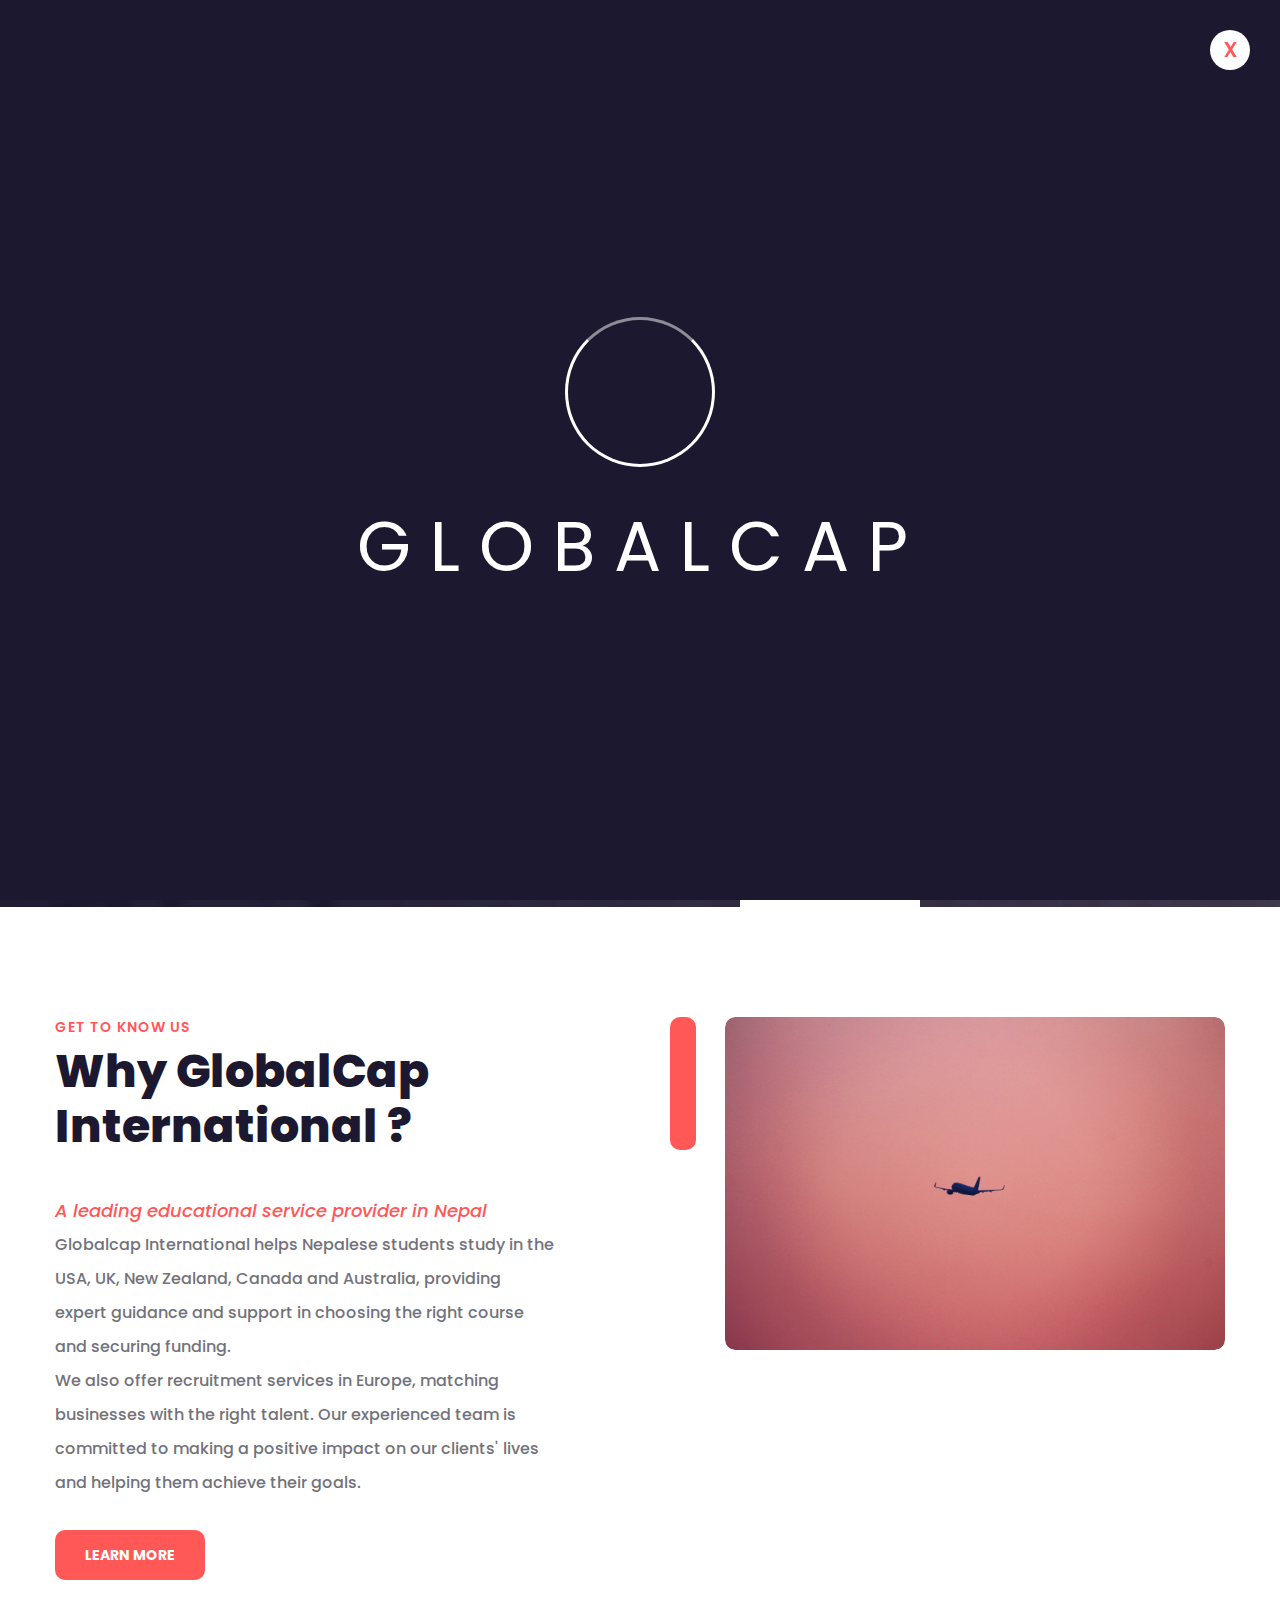
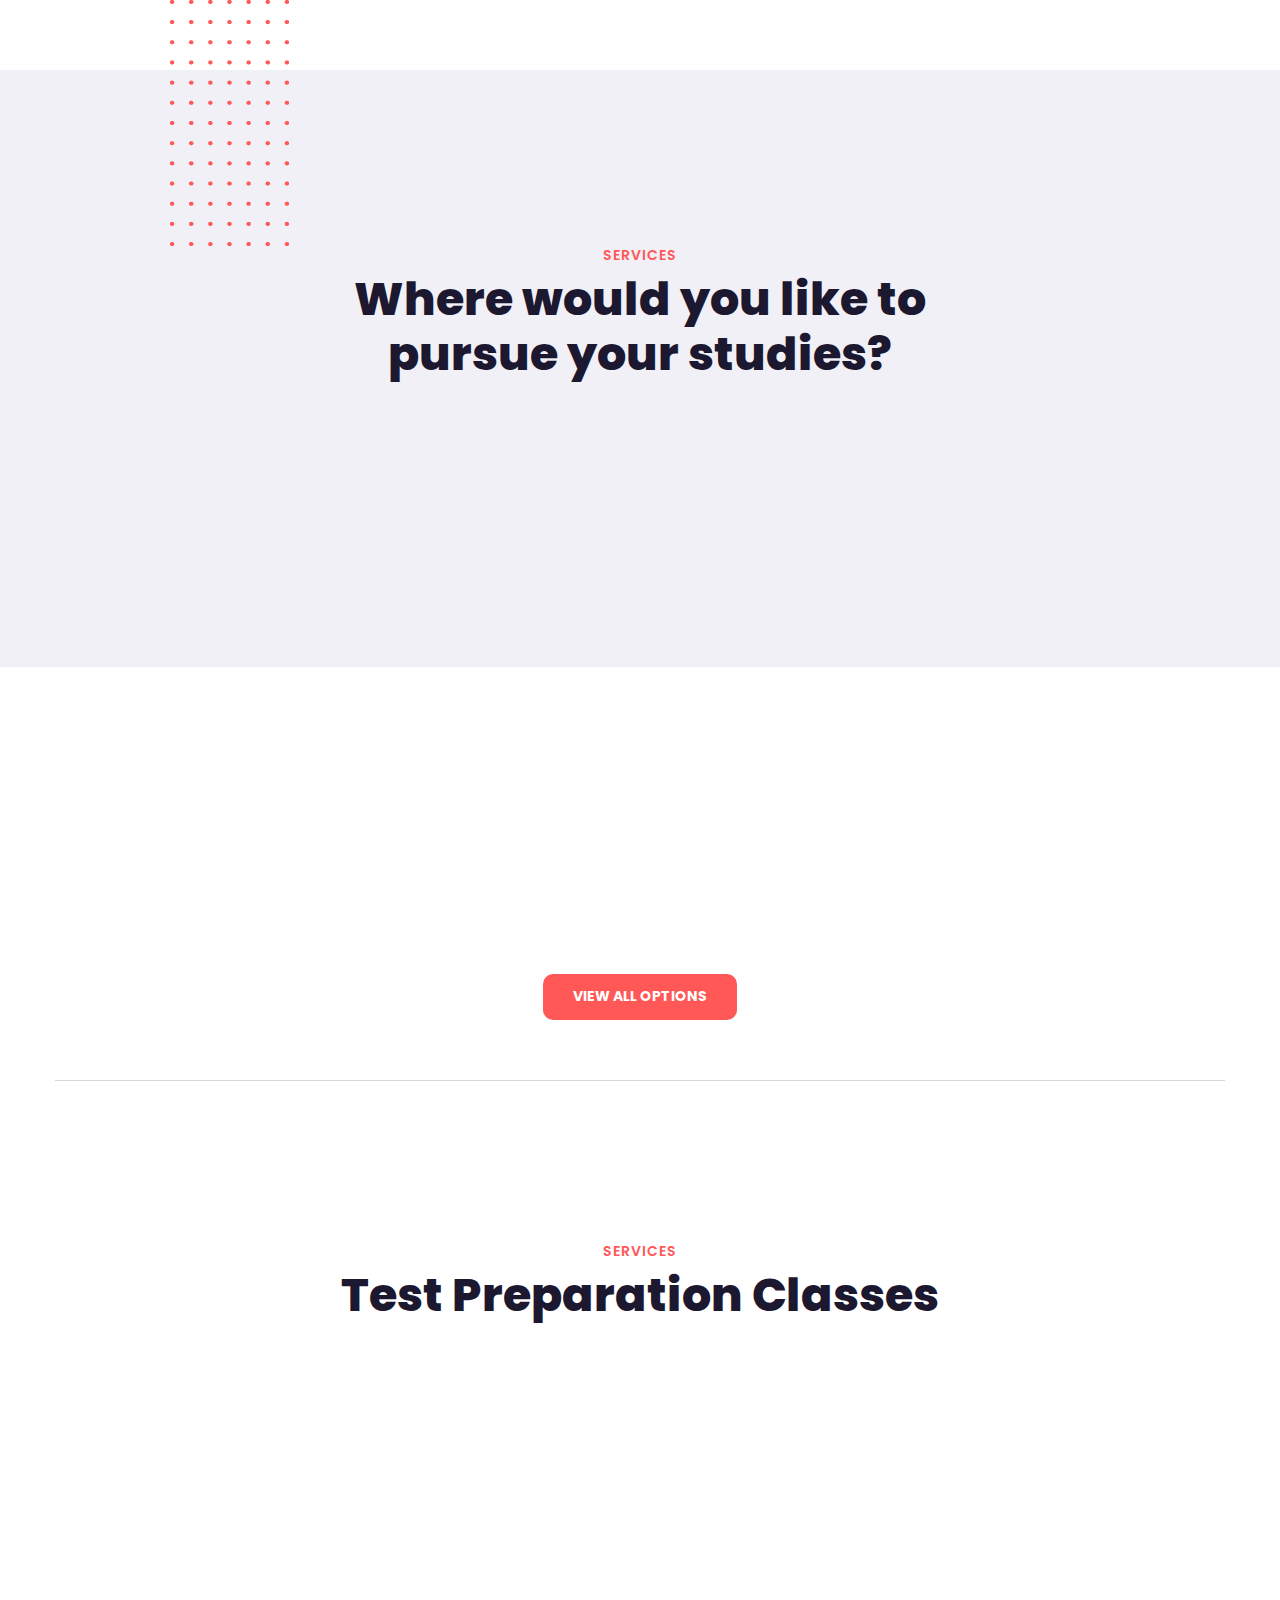
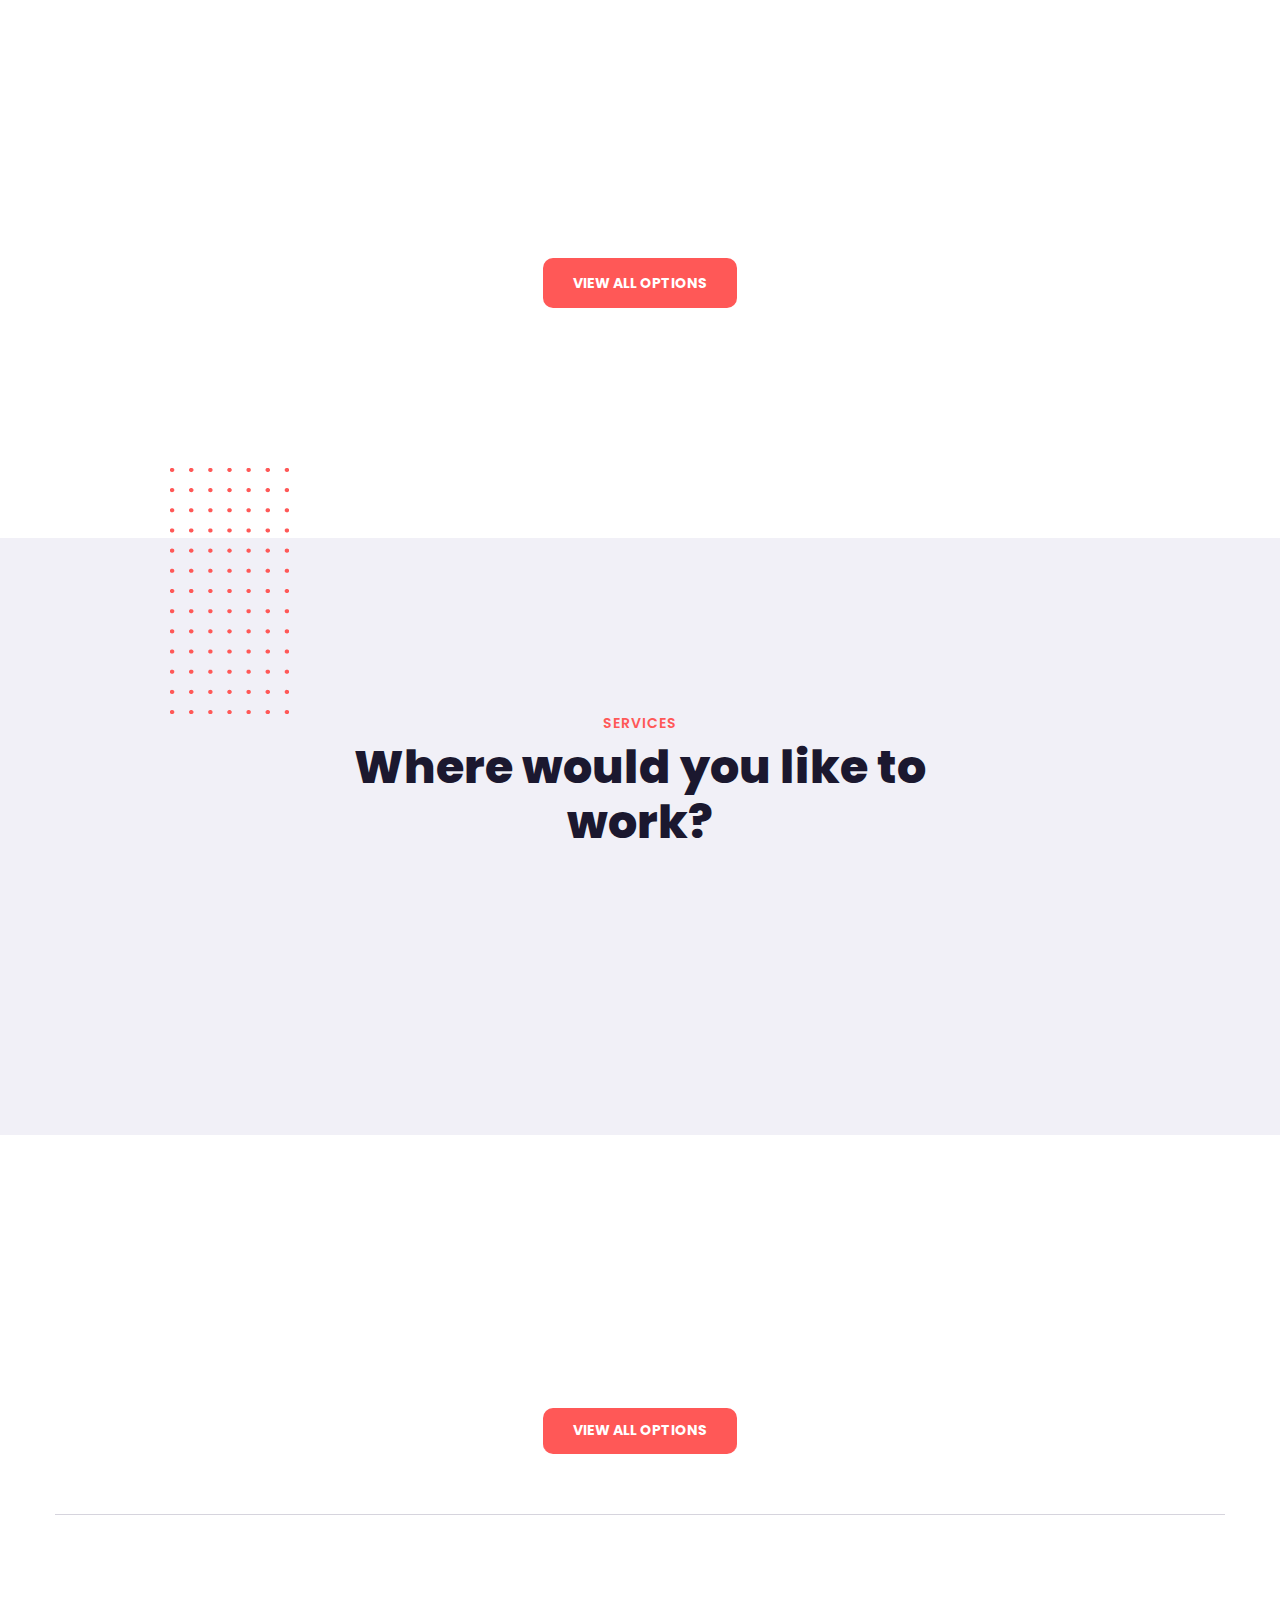
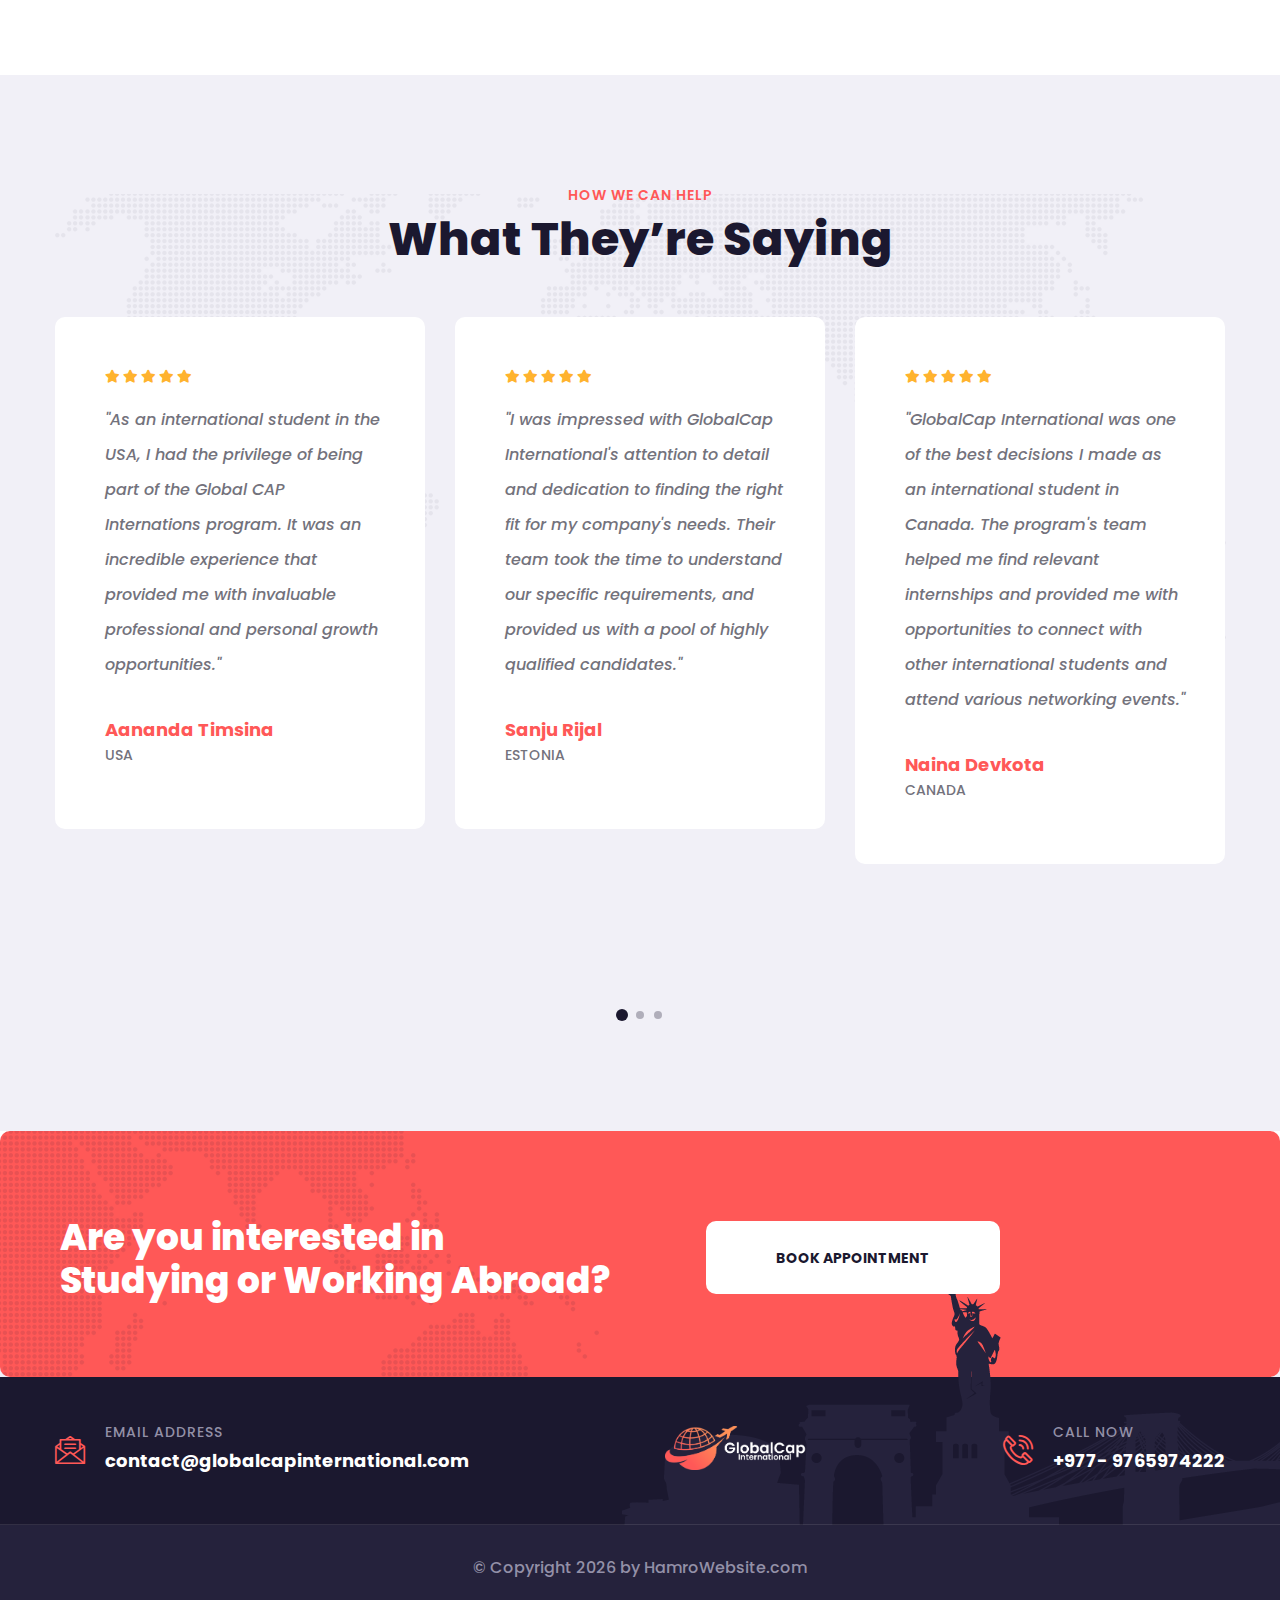
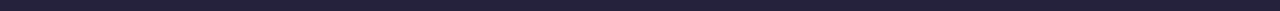
==== commit f7aa4853: "updated" ====
--- a/index.html
+++ b/index.html
@@ -95,7 +95,8 @@
                                         9765974222</a>
                                 </li>
                                 <li><i class="fas fa-envelope"></i><a
-                                        href="mailto:needhelp@company.com">globalcap@international.com</a></li>
+                                        href="mailto:contact@globalcapinternational.com">contact@globalcapinternational.com</a>
+                                </li>
                             </ul>
                         </div>
 
@@ -822,7 +823,9 @@
                         <div class="info-box">
                             <div class="icon-box"><i class="flaticon-message"></i></div>
                             <span>Email address</span>
-                            <h5><a href="mailto:needhelp@company.com">globalcap@international.com</a></h5>
+                            <h5><a
+                                    href="mailto:contact@globalcapinternational.com">contact@globalcapinternational.com</a>
+                            </h5>
                         </div>
                         <figure class="footer-logo"><a href="index.html"><img src="assets/images/logo-2.png" alt=""></a>
                         </figure>
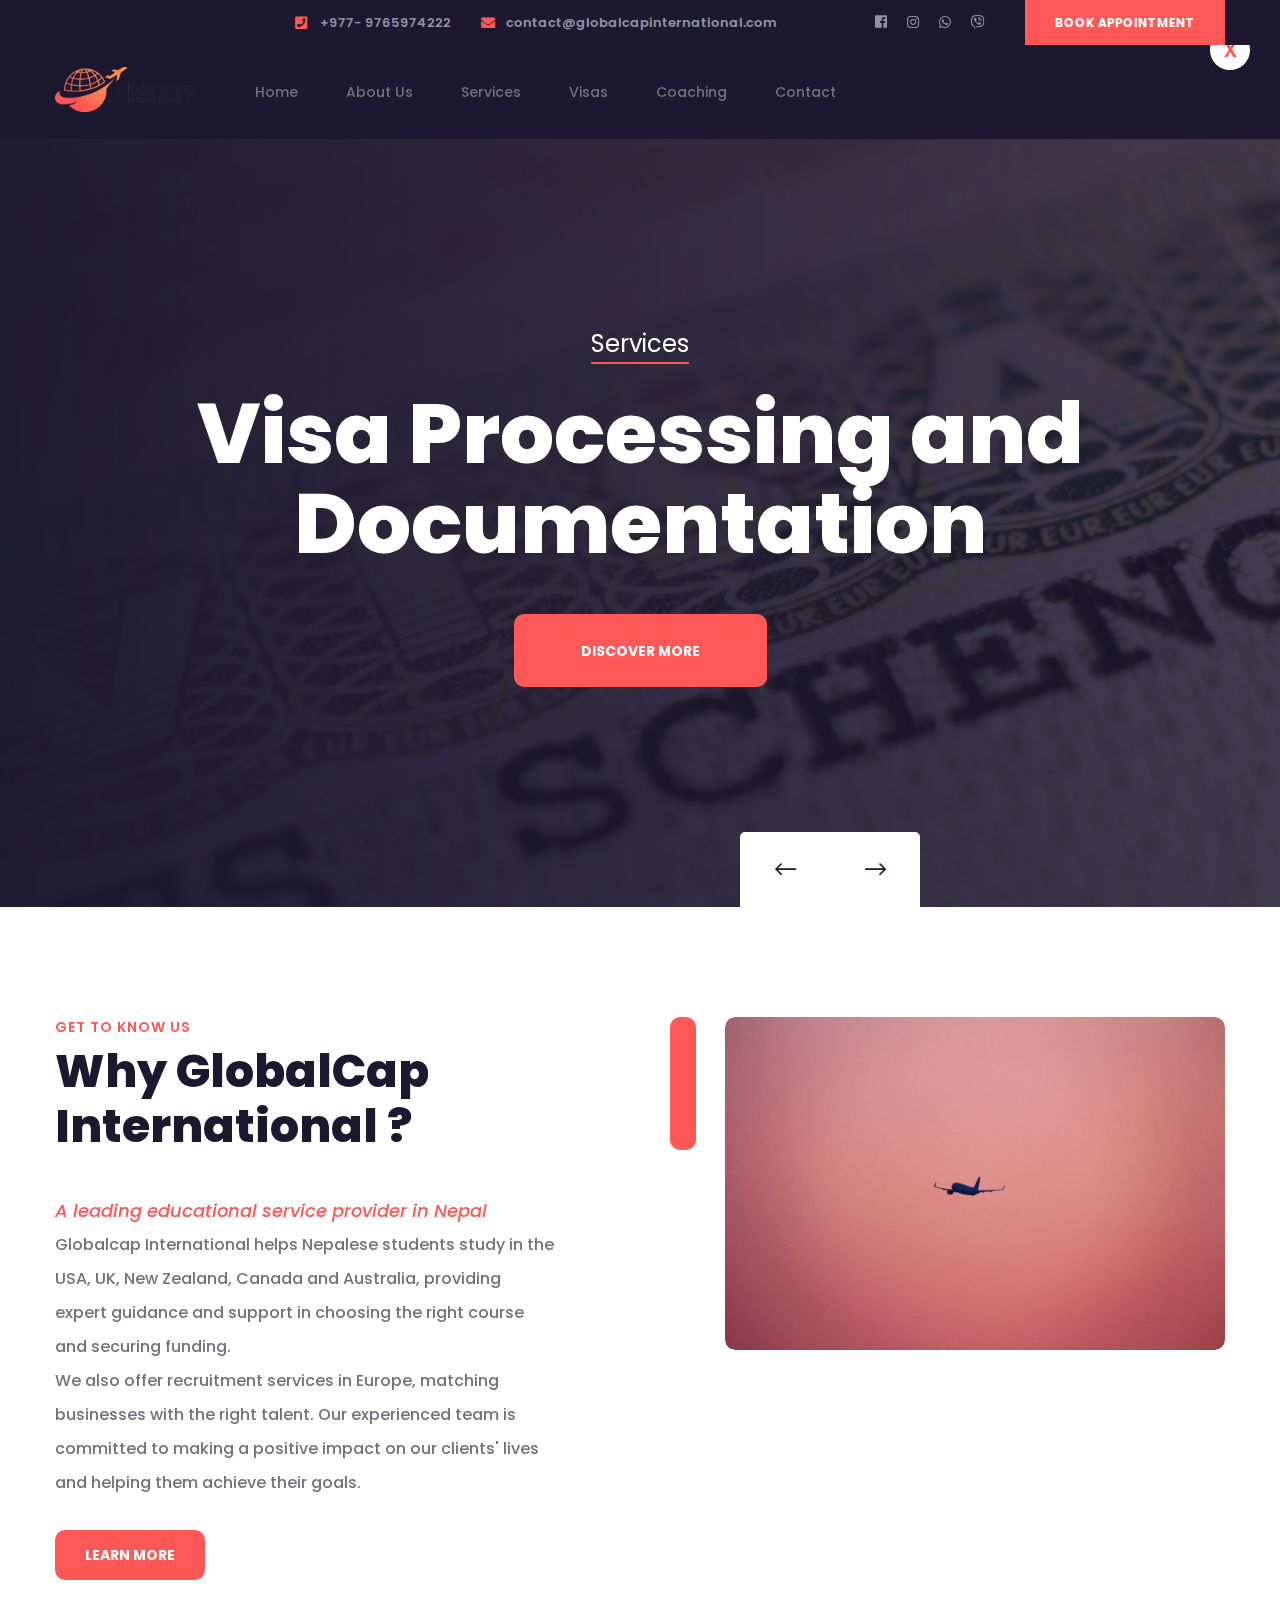
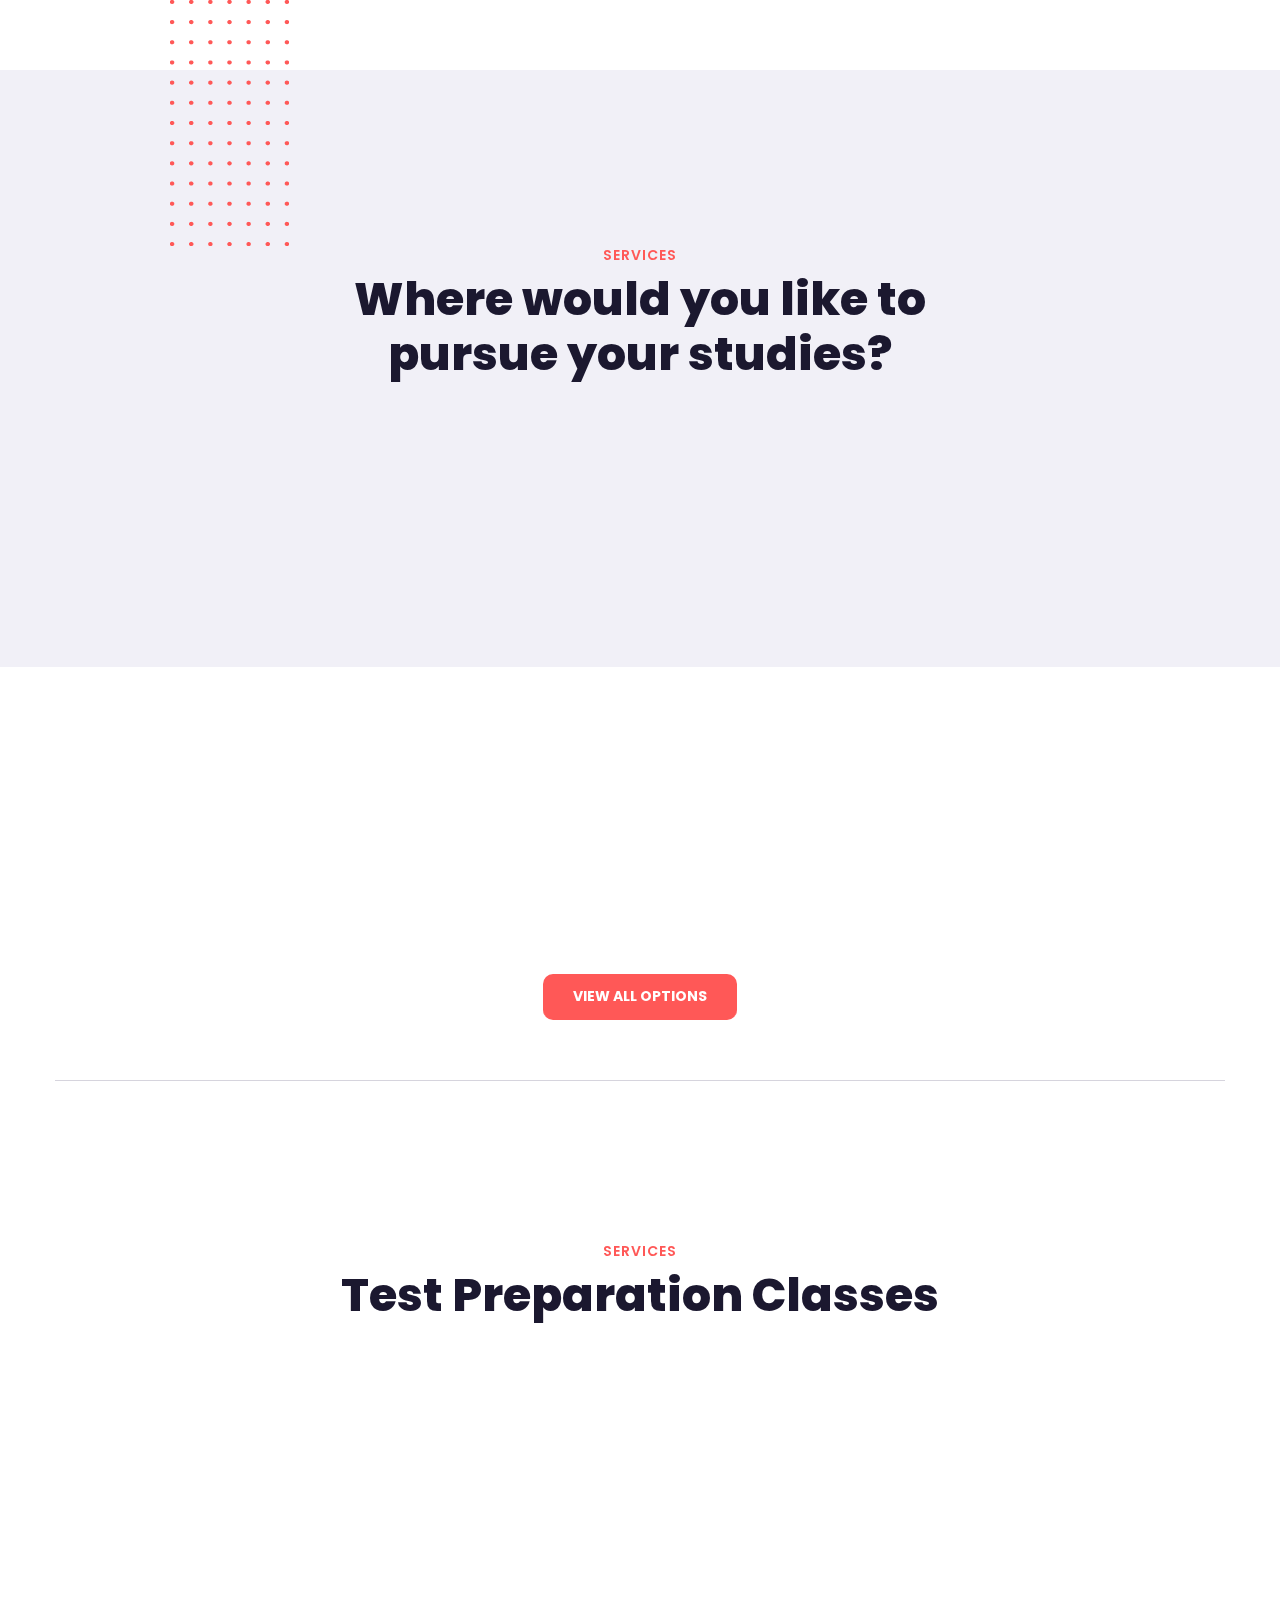
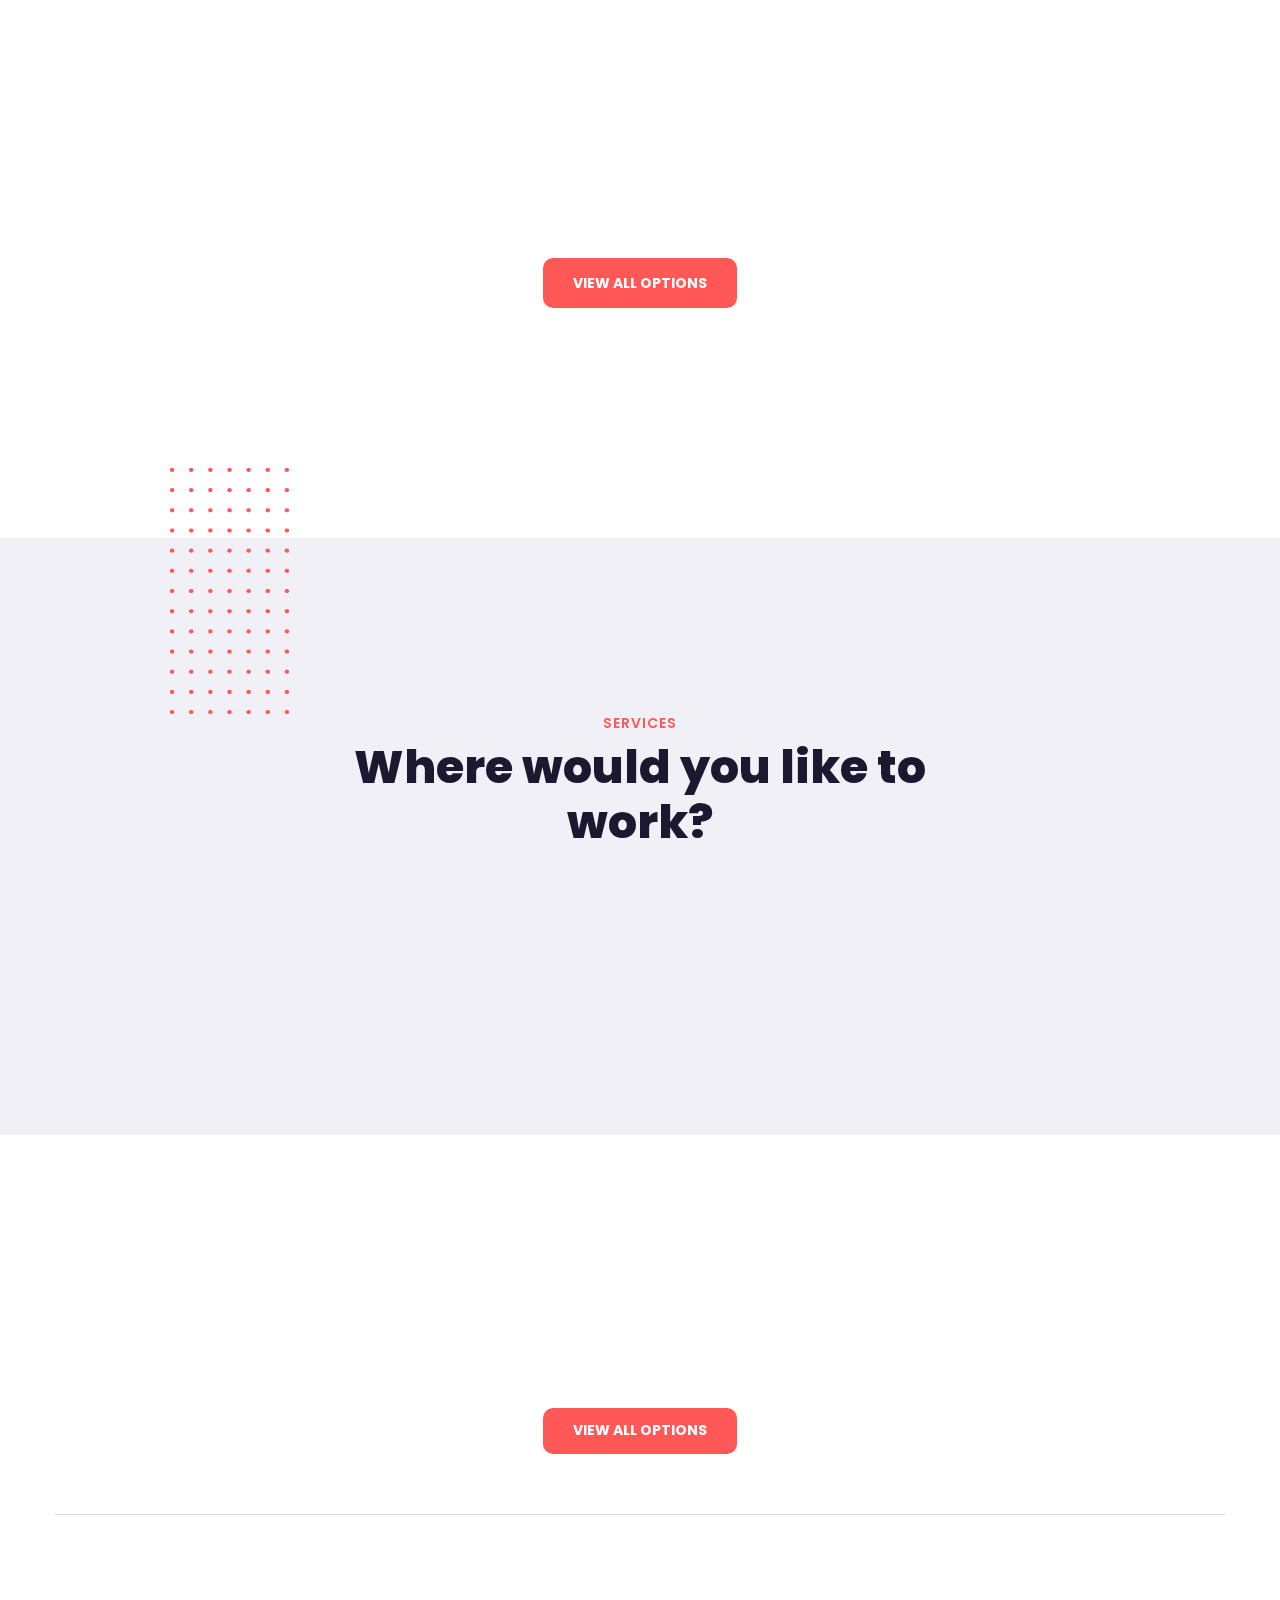
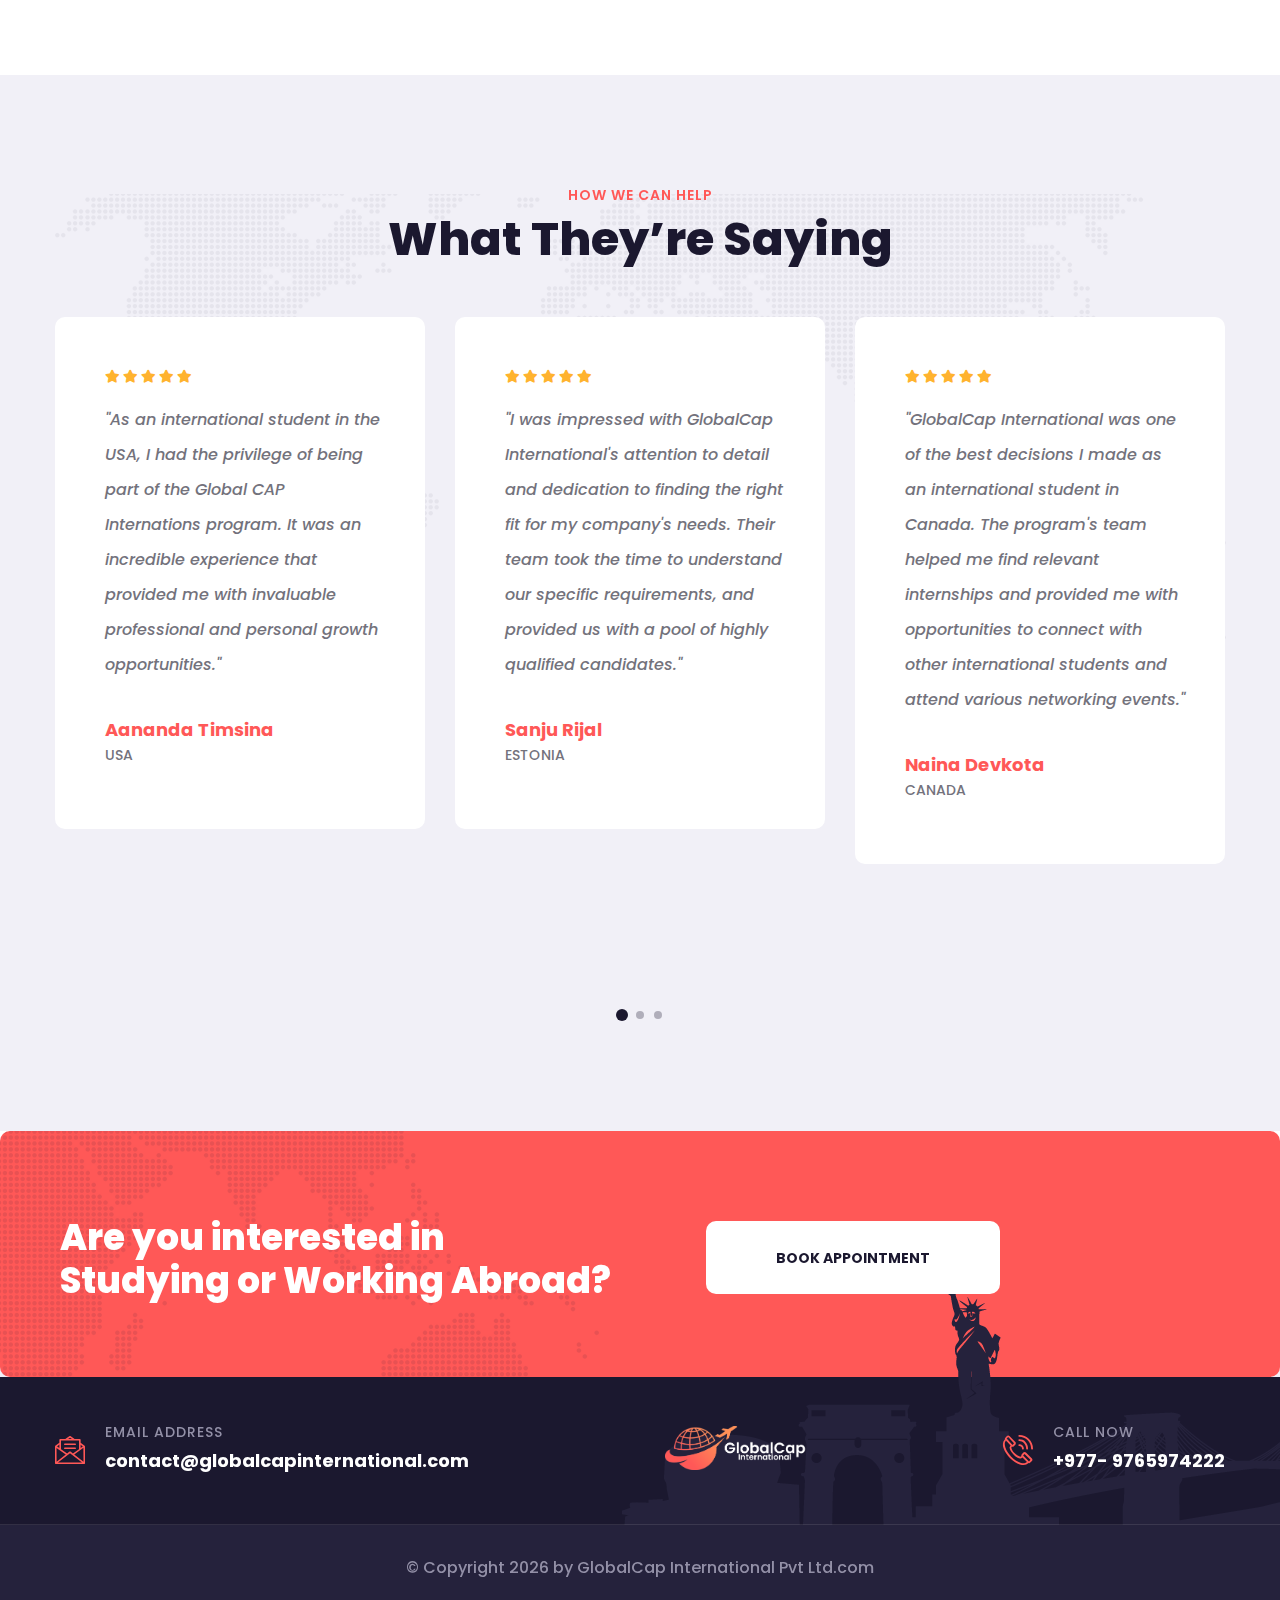
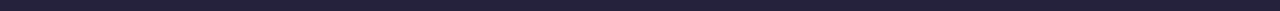
==== commit 32a6baff: "updated" ====
--- a/index.html
+++ b/index.html
@@ -843,7 +843,7 @@
                 <div class="copyright centred">
                     <p>&copy; Copyright
                         <script>document.write(new Date().getFullYear())</script>
-                        by <a href="#">HamroWebsite</a>.com
+                        by <a href="#">GlobalCap International Pvt Ltd</a>.com
                     </p>
                 </div>
             </div>
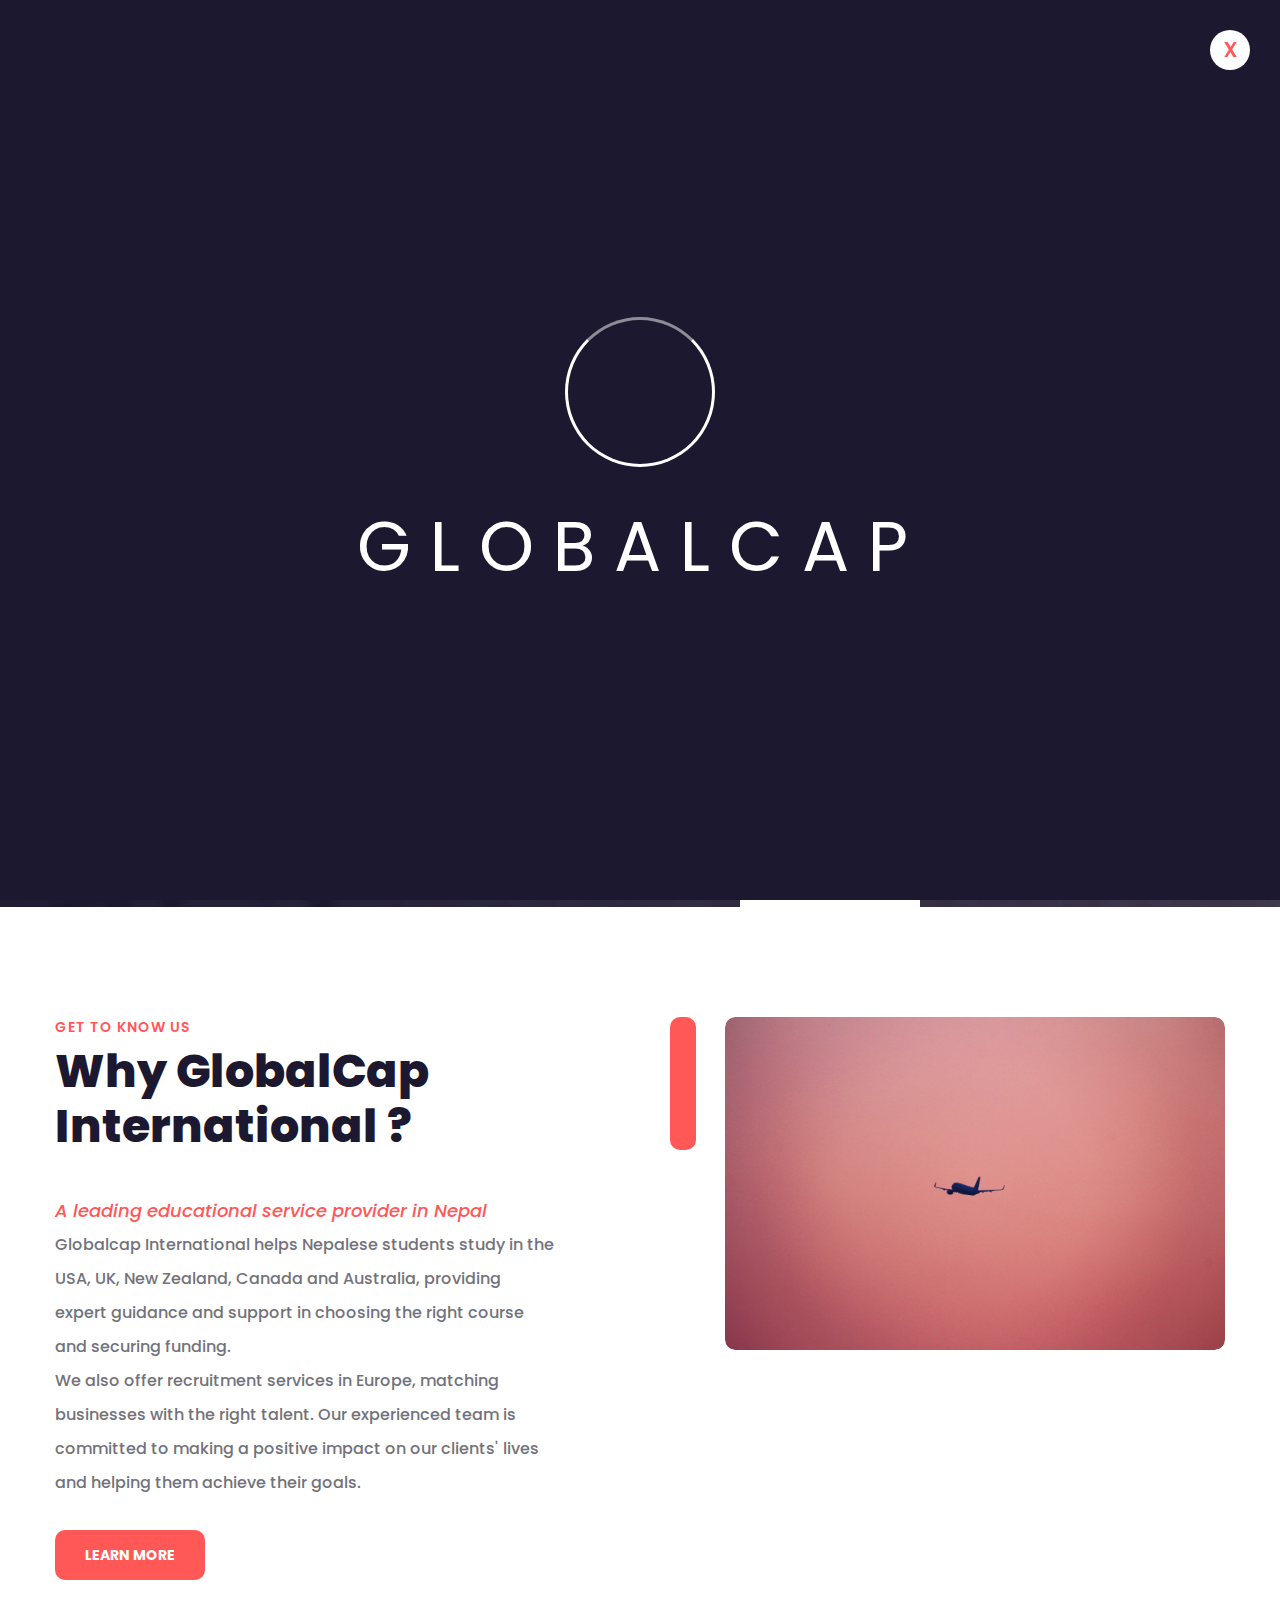
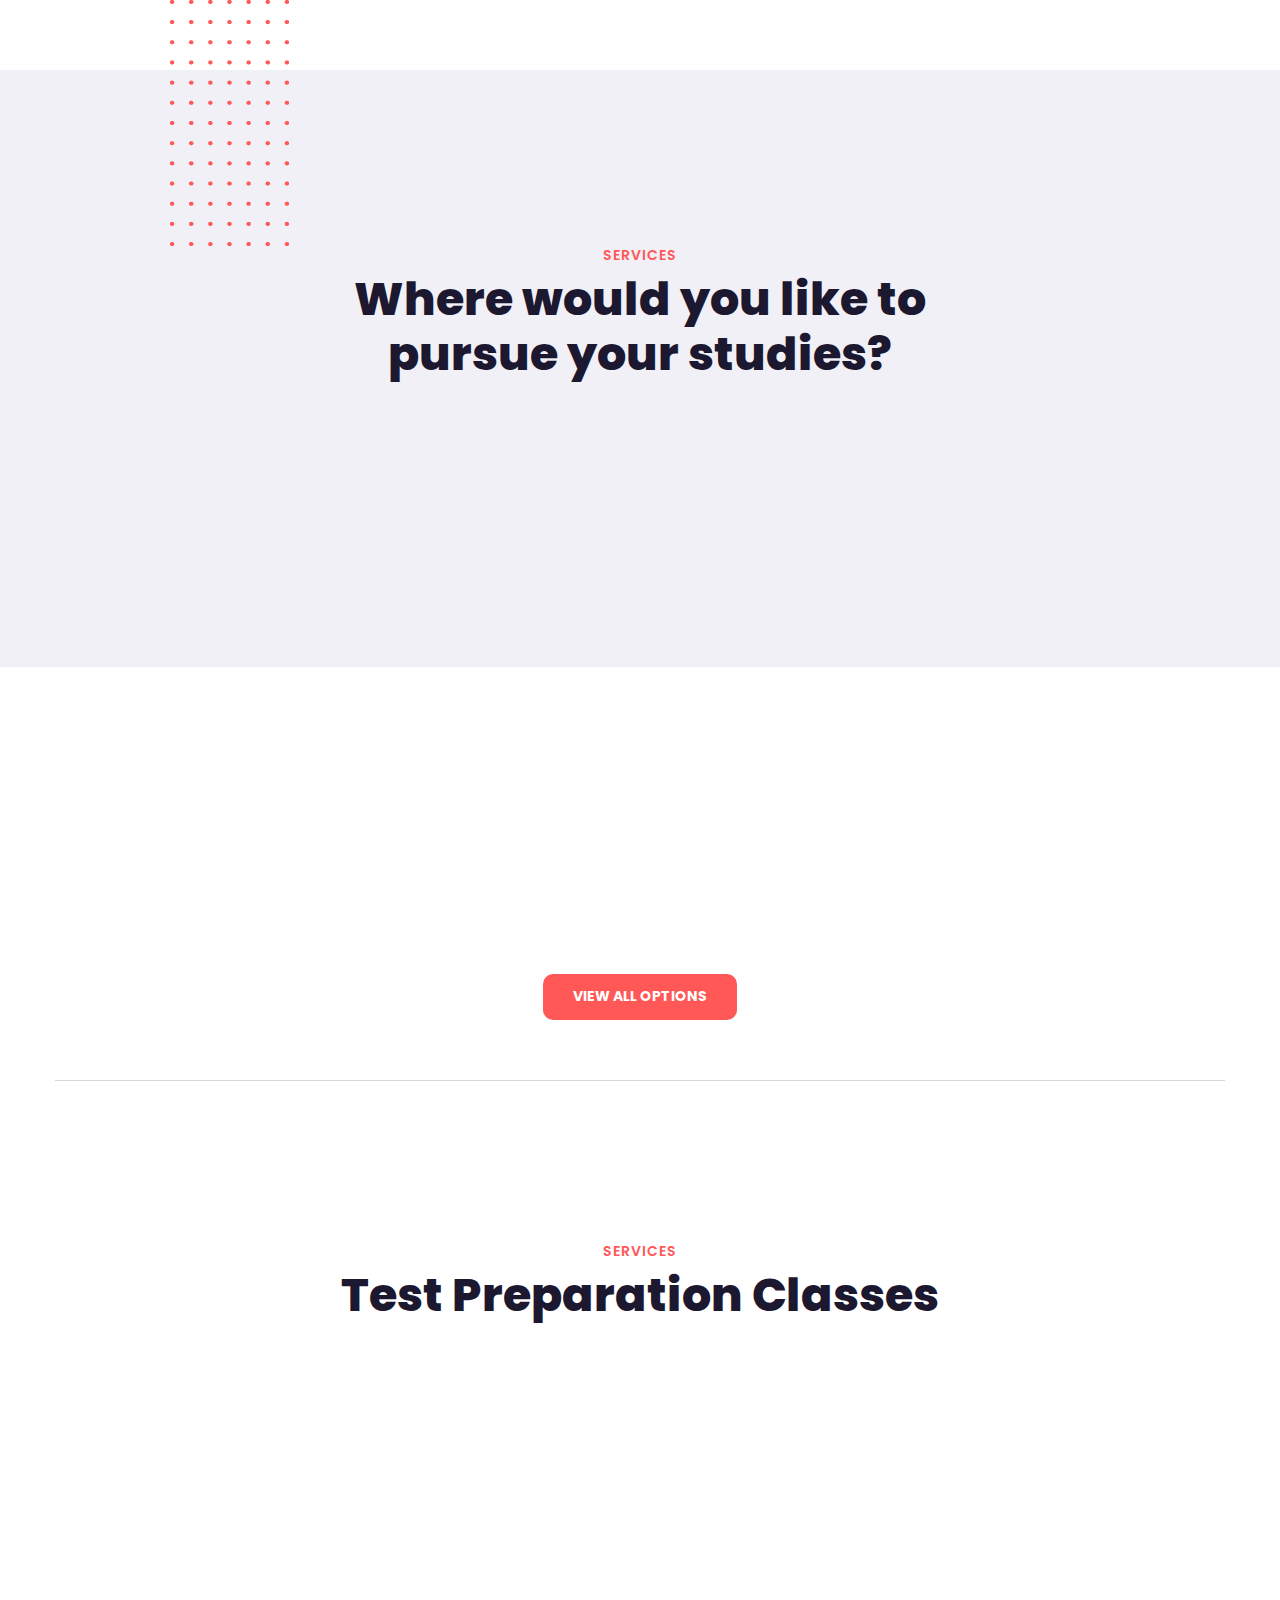
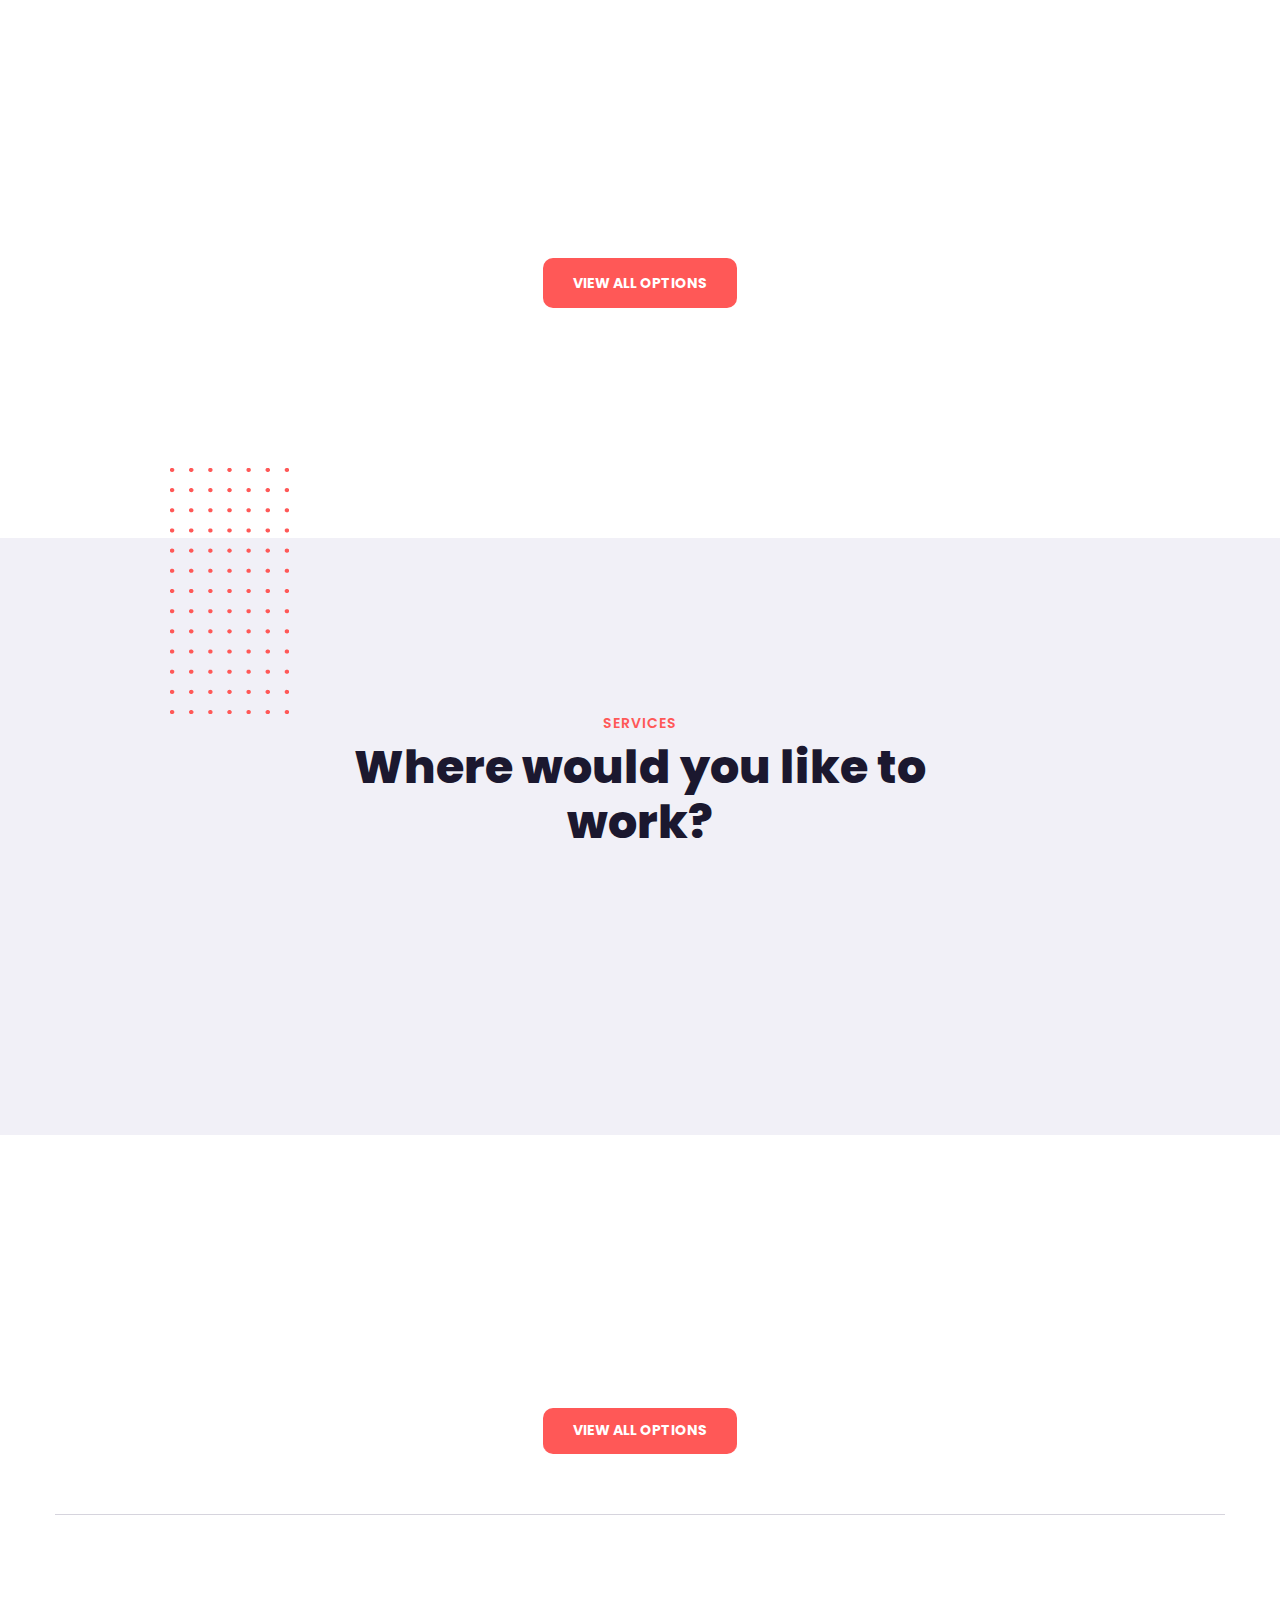
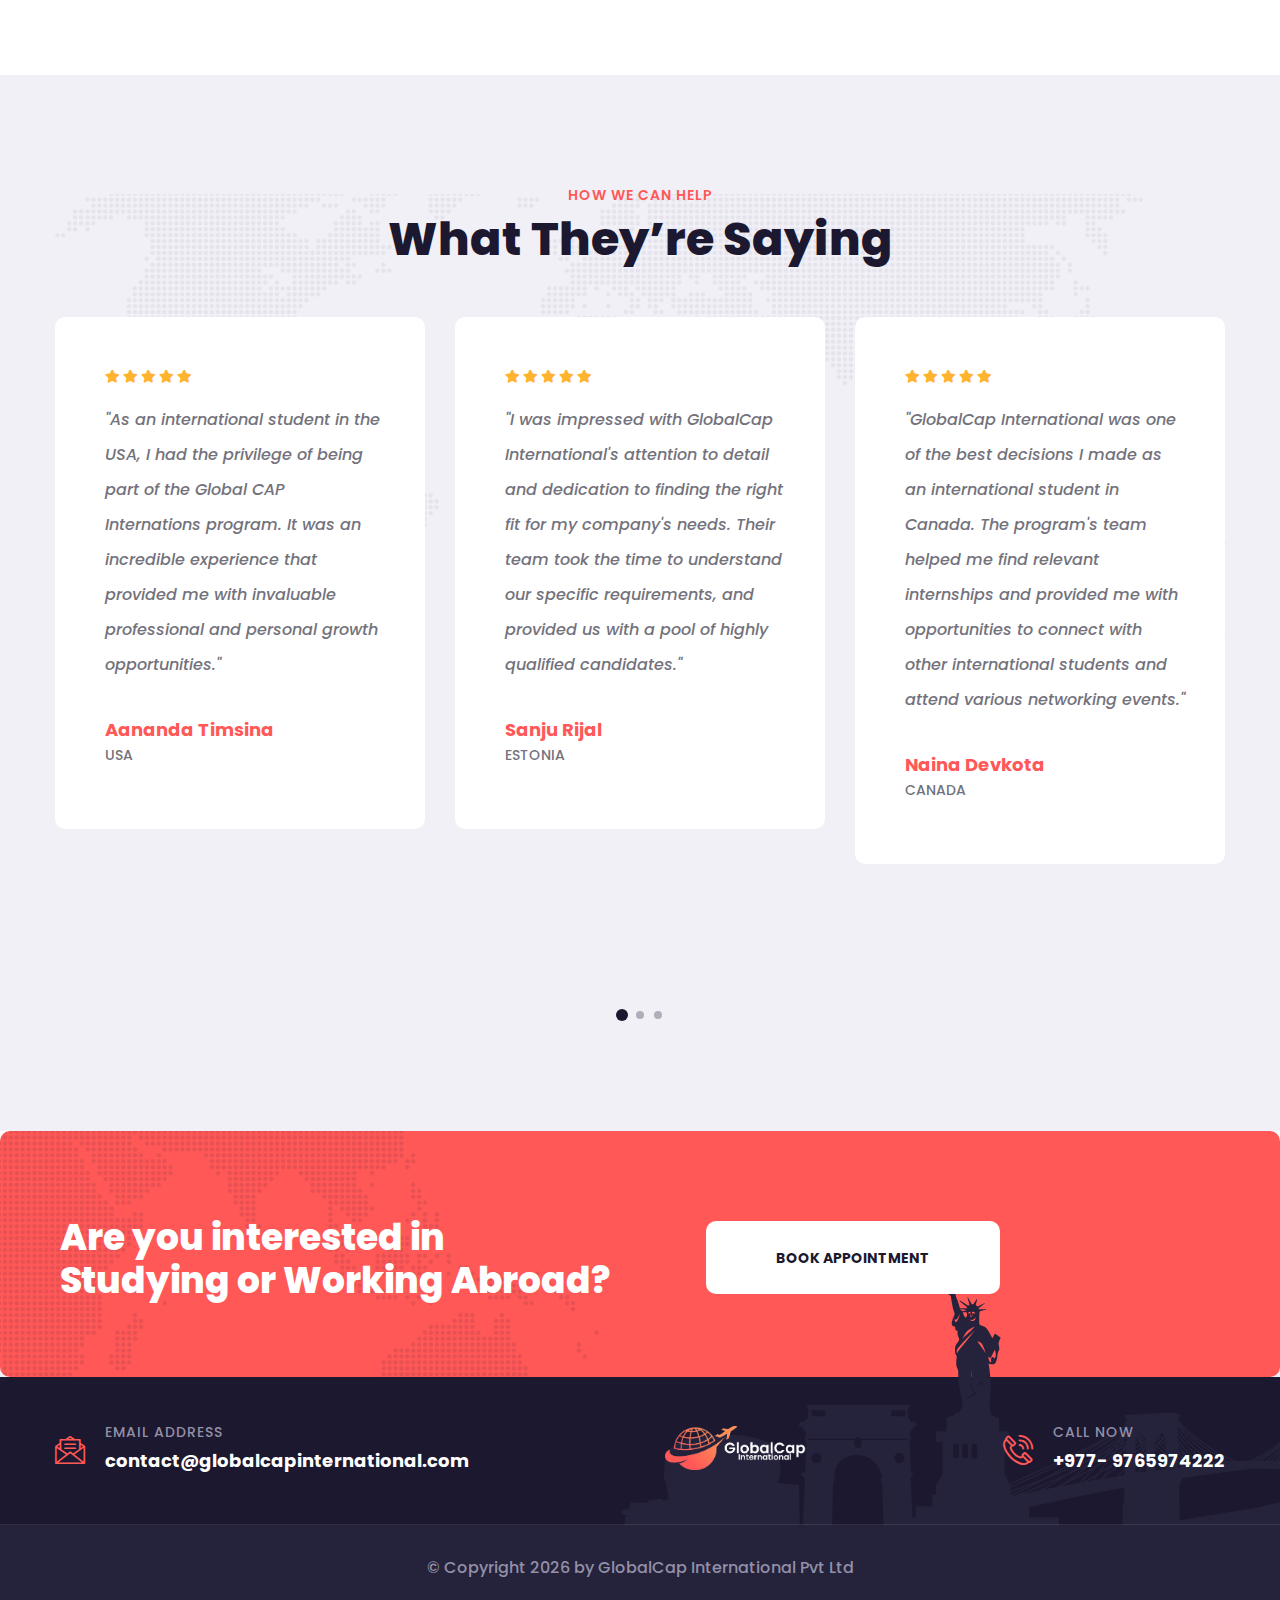
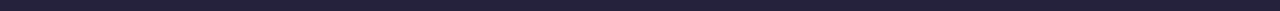
==== commit ec36df29: "updated2" ====
--- a/index.html
+++ b/index.html
@@ -843,7 +843,7 @@
                 <div class="copyright centred">
                     <p>&copy; Copyright
                         <script>document.write(new Date().getFullYear())</script>
-                        by <a href="#">GlobalCap International Pvt Ltd</a>.com
+                        by <a href="#">GlobalCap International Pvt Ltd</a>
                     </p>
                 </div>
             </div>
